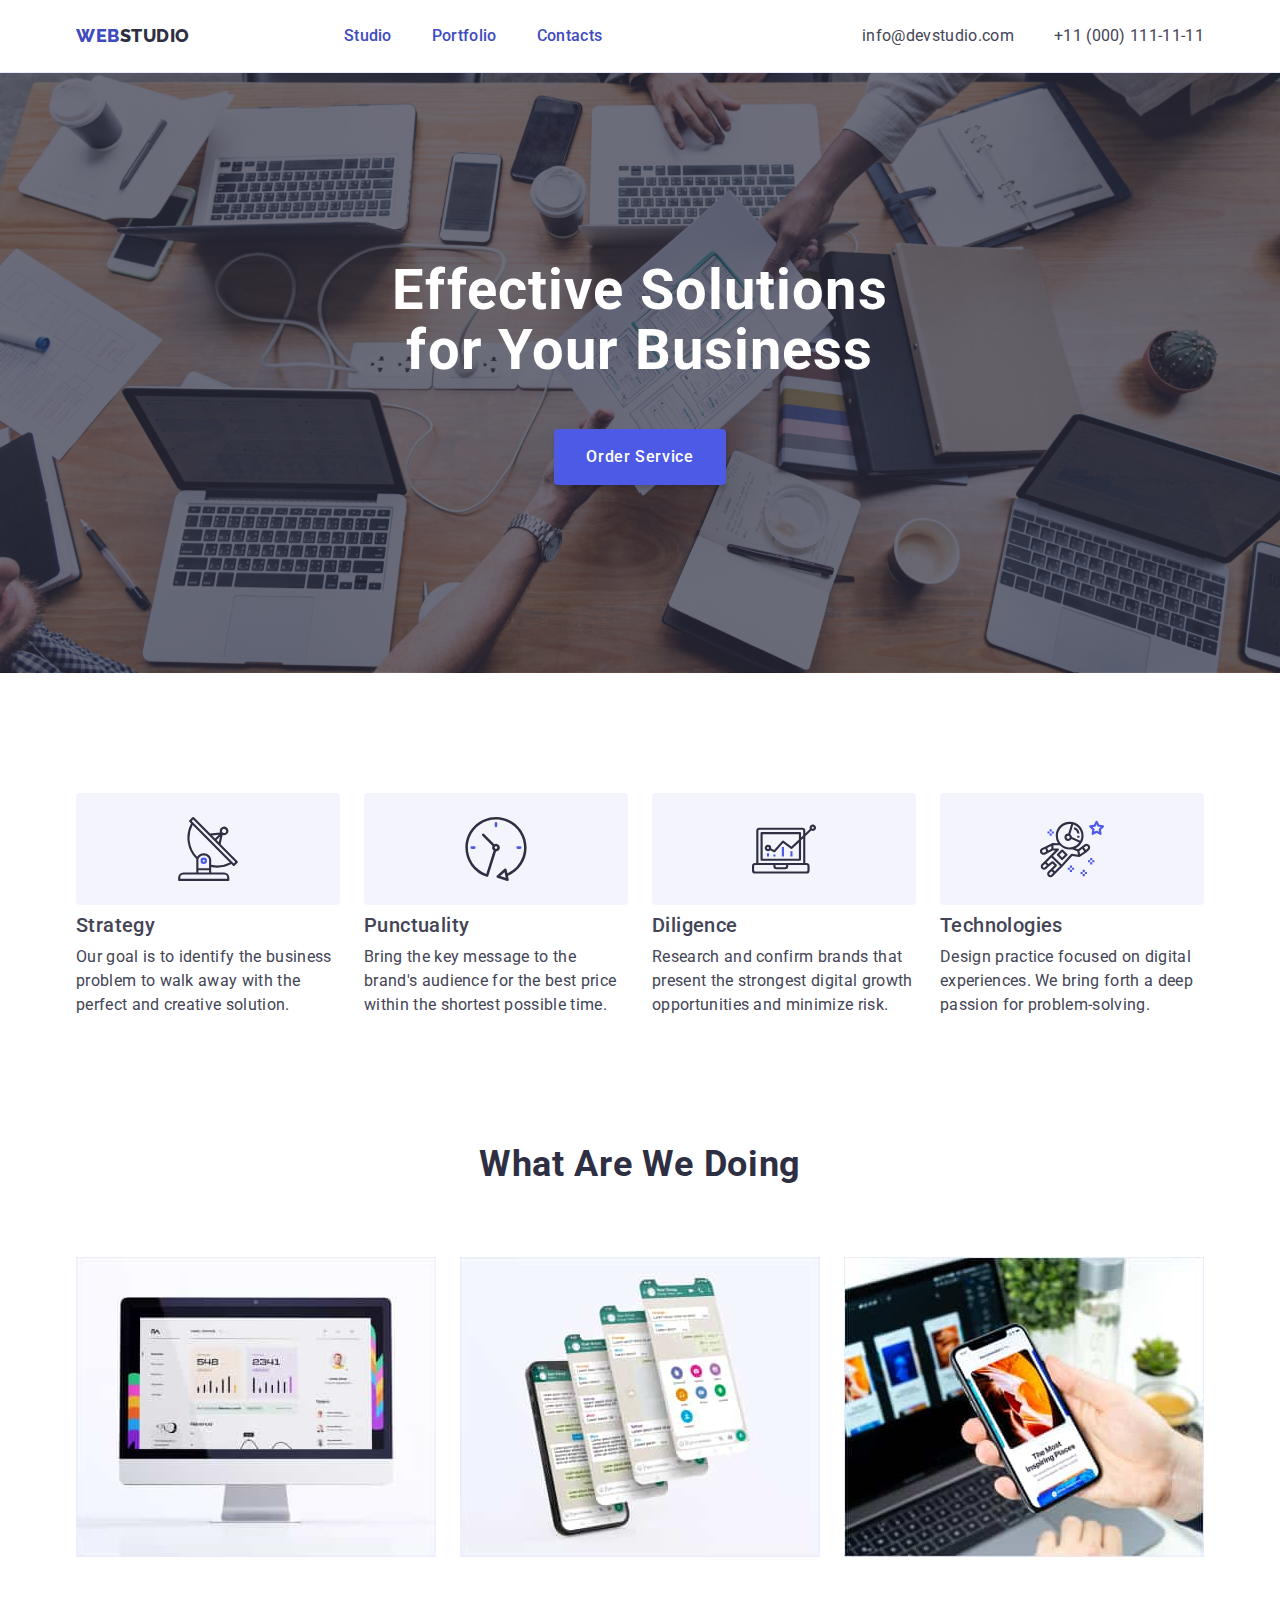
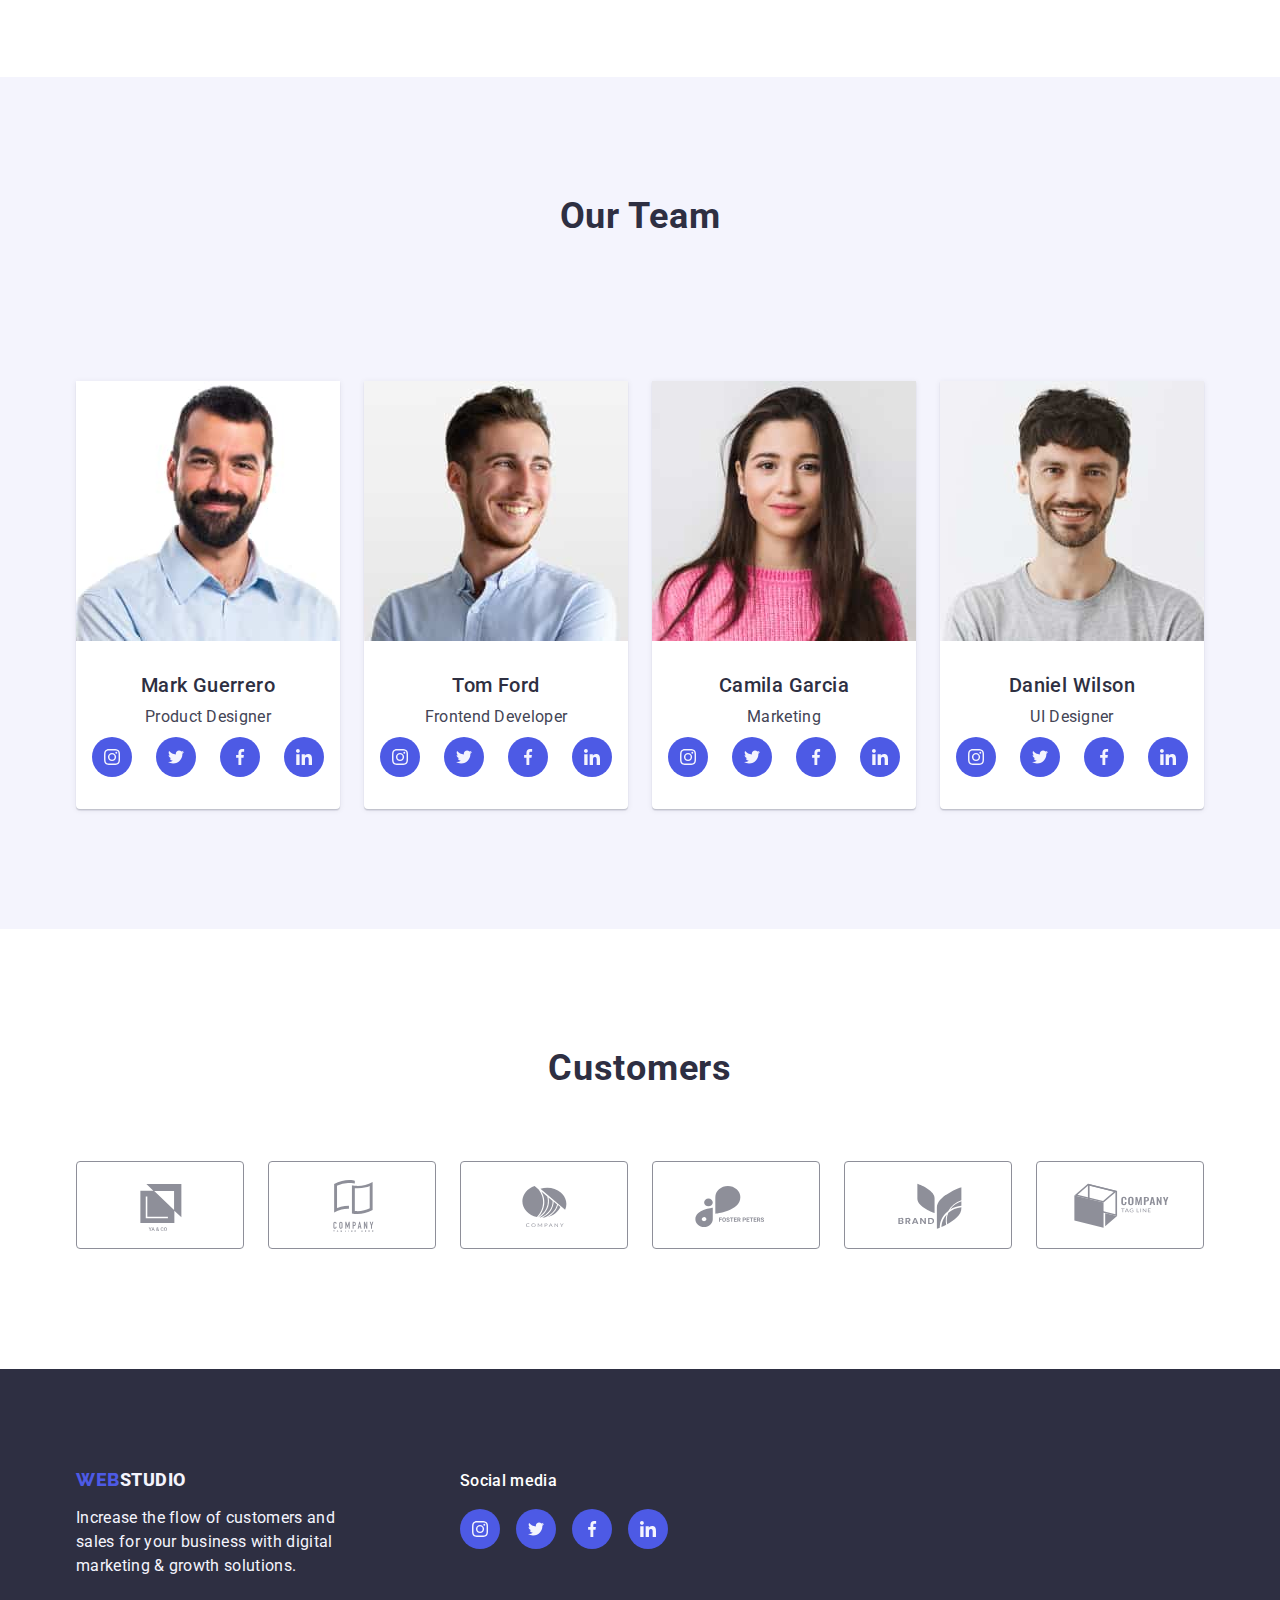
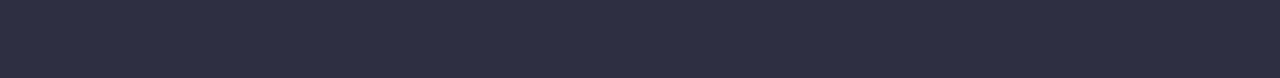
==== index.html @ 1c75546d "Initial commit" ====
<!DOCTYPE html>
<html lang="en">

<head>
    <meta charset="UTF-8" />
    <meta name="viewport" content="width=device-width, initial-scale=1.0" />
    <title>morozova</title>
    <link rel="stylesheet" href="/images">
    <link rel="preconnect" href="https://fonts.googleapis.com">
    <link rel="preconnect" href="https://fonts.gstatic.com" crossorigin>
    <link
        href="https://fonts.googleapis.com/css2?family=Raleway:wght@800&family=Roboto:wght@400;500;700;900&display=swap"
        rel="stylesheet">
    <link rel="stylesheet"
        href="https://cdnjs.cloudflare.com/ajax/libs/modern-normalize/2.0.0/modern-normalize.min.css">
    <link rel="stylesheet" href="./css/style.css">
</head>

<body>



    <!-- header -->

    <header class="header">
        <div class="container concept">
            <nav class="nav">
                <a class="logo link" href="./index.html">Web<span class="logo-black">Studio</span></a>
                <ul class="list fist list-item">
                    <li class="list-item"><a href="./index.html" class="list-item-one link">Studio</a></li>
                    <li class=""><a href="./portfolio.html" class="list-item-one link">Portfolio</a></li>
                    <li class=""><a href="" class="list-item-one link">Contacts</a></li>
                </ul>
            </nav>
            <!-- contact -->
            <address class="address-one">
                <ul class=" list fist">
                    <li>
                        <a href="mailto:info@devstudio.com" class="address-mail link">info@devstudio.com</a>
                    </li>
                    <li>
                        <a href="tel:+110001111111" class="address-mail link">+11 (000) 111-11-11</a>
                    </li>
                </ul>
            </address>
        </div>
    </header>


    <!-- main -->
    <main>
        <!-- section-1 -->

        <section class="section-title">
            <div class="container">
                <h1 class="section-title-one">Effective Solutions
                    for Your Business</h1>
                <button type="button" class="hero-butten" data-modal-open>Order Service</button>
            </div>
        </section>

        <!-- section-2 -->

        <section class="section-list">
            <div class="container">
                <h2 class="visually-hidden">Features</h2>
                <ul class="section list">
                    <li class="set">

                        <div class="features-item-conteiner">
                            <svg class="icons-link" width="64" height="64">
                                <use href="./images/icons.svg#icon-antenna"></use>
                            </svg>
                        </div>

                        <h3 class="sub-title-features">Strategy</h3>
                        <p class="title-gap-list">
                            Our goal is to identify the business problem to walk away with the
                            perfect and creative solution.
                        </p>
                    </li>
                    <li class="set">

                        <div class="features-item-conteiner">
                            <svg class="icons-link" width="64" height="64">
                                <use href="./images/icons.svg#icon-clock"></use>
                            </svg>
                        </div>

                        <h3 class="sub-title-features">Punctuality</h3>
                        <p class="title-gap-list">
                            Bring the key message to the brand's audience for the best price
                            within the shortest possible time.
                        </p>
                    </li>
                    <li class="set">
                        <div class="features-item-conteiner">
                            <svg class="icons-link" width="64" height="64">
                                <use href="./images/icons.svg#icon-diagram"></use>
                            </svg>
                        </div>

                        <h3 class="sub-title-features">Diligence</h3>
                        <p class="title-gap-list">
                            Research and confirm brands that present the strongest digital
                            growth opportunities and minimize risk.
                        </p>
                    </li>
                    <li class="set">
                        <div class="features-item-conteiner">
                            <svg class="icons-link" width="64" height="64">
                                <use href="./images/icons.svg#icon-astronaut"></use>
                            </svg>
                        </div>

                        <h3 class="sub-title-features">Technologies</h3>
                        <p class="title-gap-list">
                            Design practice focused on digital experiences. We bring forth a
                            deep passion for problem-solving.
                        </p>
                    </li>
                </ul>
            </div>
        </section>

        <!-- section-3 -->
        <section class="section-tthree">
            <div class="container">
                <h2 class="general">What are we doing</h2>
                <ul class="picture list">
                    <li class="cole">
                        <img src="./images/images-5.jpg" alt="laptop" width="360" />
                    </li>
                    <li class="cole">
                        <img src="./images/images-6.jpg" alt="phone" width="360" />
                    </li>
                    <li class="cole">
                        <img src="./images/images-7.jpg" alt="laptop-and-phone" width="360" />
                    </li>
                </ul>
            </div>
        </section>
        <!-- section-4 -->
        <section class="section-blue">
            <div class="container">
                <h2 class="general-too">Our Team</h2>
                <ul class="picture list">
                    <li class="section-last set">
                        <img src="./images/images-1.jpg" alt="photo Mark Guerrero" width="264" />
                        <div class="name-item">
                            <h3 class="title-projects">Mark Guerrero</h3>
                            <p class="title-gap">Product Designer</p>
                            <ul class="social-bloc">
                                <li class="locol-logo-two">
                                    <a href="" class="locol-logo">
                                        <svg class="social-icons" width="16" height="16">
                                            <use href="./images/icons.svg#icon-instagram"></use>
                                        </svg>
                                    </a>
                                </li>
                                <li class="locol-logo-two">
                                    <a href="" class="locol-logo">
                                        <svg class="social-icons" width="16" height="16">
                                            <use href="./images/icons.svg#icon-twitter-1"></use>
                                        </svg>
                                    </a>
                                </li>
                                <li class="locol-logo-two">
                                    <a href="" class="locol-logo">
                                        <svg class="social-icons" width="16" height="16">
                                            <use href="./images/icons.svg#icon-facebook"></use>
                                        </svg>
                                    </a>
                                </li>
                                <li class="locol-logo-two">
                                    <a href="" class="locol-logo">
                                        <svg class="social-icons" width="16" height="16">
                                            <use href="./images/icons.svg#icon-linkedin"></use>
                                        </svg>
                                    </a>
                                </li>

                            </ul>
                        </div>
                    </li>
                    <li class="section-last set">
                        <img src="./images/images-2.jpg" alt="photo Tom Ford" width="264" />
                        <div class="name-item">
                            <h3 class="title-projects">Tom Ford</h3>
                            <p class="title-gap">Frontend Developer</p>
                            <ul class="social-bloc">
                                <li>
                                    <a href="" class="locol-logo">
                                        <svg class="social-icons" width="16" height="16">
                                            <use href="./images/icons.svg#icon-instagram"></use>
                                        </svg>
                                    </a>
                                </li>
                                <li>
                                    <a href="" class="locol-logo">
                                        <svg class="social-icons" width="16" height="16">
                                            <use href="./images/icons.svg#icon-twitter-1"></use>
                                        </svg>
                                    </a>
                                </li>
                                <li>
                                    <a href="" class="locol-logo">
                                        <svg class="social-icons" width="16" height="16">
                                            <use href="./images/icons.svg#icon-facebook"></use>
                                        </svg>
                                    </a>
                                </li>
                                <li>
                                    <a href="" class="locol-logo">
                                        <svg class="social-icons" width="16" height="16">
                                            <use href="./images/icons.svg#icon-linkedin"></use>
                                        </svg>
                                    </a>
                                </li>

                            </ul>
                        </div>
                    </li>
                    <li class="section-last set">
                        <img src="./images/images-3.jpg" alt="photo Camila Garcia" width="264" />
                        <div class="name-item">
                            <h3 class="title-projects">Camila Garcia</h3>
                            <p class="title-gap">Marketing</p>
                            <ul class="social-bloc">
                                <li class="social-bloc-item">
                                    <a href="" class="locol-logo">
                                        <svg class="social-icons" width="16" height="16">
                                            <use href="./images/icons.svg#icon-instagram"></use>
                                        </svg>
                                    </a>
                                </li>
                                <li>
                                    <a href="" class="locol-logo">
                                        <svg class="social-icons" width="16" height="16">
                                            <use href="./images/icons.svg#icon-twitter-1"></use>
                                        </svg>
                                    </a>
                                </li>
                                <li>
                                    <a href="" class="locol-logo">
                                        <svg class="social-icons" width="16" height="16">
                                            <use href="./images/icons.svg#icon-facebook"></use>
                                        </svg>
                                    </a>
                                </li>
                                <li>
                                    <a href="" class="locol-logo">
                                        <svg class="social-icons" width="16" height="16">
                                            <use href="./images/icons.svg#icon-linkedin"></use>
                                        </svg>
                                    </a>
                                </li>

                            </ul>
                        </div>
                    </li>
                    <li class="section-last set">
                        <img src="./images/images-4.jpg" alt="photo Daniel Wilson" width="264" />
                        <div class="name-item">
                            <h3 class="title-projects">Daniel Wilson</h3>
                            <p class="title-gap">UI Designer</p>
                            <ul class="social-bloc">
                                <li>
                                    <a href="" class="locol-logo">
                                        <svg class="social-icons" width="16" height="16">
                                            <use href="./images/icons.svg#icon-instagram"></use>
                                        </svg>
                                    </a>
                                </li>
                                <li>
                                    <a href="" class="locol-logo">
                                        <svg class="social-icons" width="16" height="16">
                                            <use href="./images/icons.svg#icon-twitter-1"></use>
                                        </svg>
                                    </a>
                                </li>
                                <li>
                                    <a href="" class="locol-logo">
                                        <svg class="social-icons" width="16" height="16">
                                            <use href="./images/icons.svg#icon-facebook"></use>
                                        </svg>
                                    </a>
                                </li>
                                <li>
                                    <a href="" class="locol-logo">
                                        <svg class="social-icons" width="16" height="16">
                                            <use href="./images/icons.svg#icon-linkedin"></use>
                                        </svg>
                                    </a>
                                </li>

                            </ul>
                        </div>
                    </li>
                </ul>
            </div>
        </section>
        <!-- section-5 -->
        <section class="section-logo">
            <div class="container">
                <h2 class="general-too-link">Customers</h2>
                <!-- <div class="general-link"> -->
                <ul class="general-item list">
                    <li class="general-logo">
                        <a href="" class="general-imag">
                            <svg class="general-item" width="104" height="56">
                                <use href="./images/icons.svg#icon-Logo-1"></use>
                            </svg></a>
                    </li>
                    <li class="general-logo">
                        <a href="" class="general-imag">
                            <svg class="general-item" width="104" height="56">
                                <use href="./images/icons.svg#icon-Logo-2"></use>
                            </svg></a>
                    </li>
                    <li class="general-logo">
                        <a href="" class="general-imag">
                            <svg class="general-item" width="104" height="56">
                                <use href="./images/icons.svg#icon-Logo-3"></use>
                            </svg></a>
                    </li>
                    <li class="general-logo">
                        <a href="" class="general-imag">
                            <svg class="general-item" width="104" height="56">
                                <use href="./images/icons.svg#icon-Logo"></use>
                            </svg></a>
                    </li>
                    <li class="general-logo">
                        <a href="" class="general-imag">
                            <svg class="general-item" width="104" height="56">
                                <use href="./images/icons.svg#icon-Logo-4"></use>
                            </svg></a>
                    </li>
                    <li class="general-logo">
                        <a href="" class="general-imag">
                            <svg class="general-item" width="104" height="56">
                                <use href="./images/icons.svg#icon-Logo-5"></use>
                            </svg></a>
                    </li>

                </ul>
                <!-- </div> -->
            </div>
        </section>
    </main>
    <!-- footer -->

    <footer class="footer">
        <div class="container content-footer">
            <div class="conteiner-logo"> <a class="logo-too link" href="./index.html">Web<span
                        class="logo-white">Studio</span></a>
                <p class="footer-title">
                    Increase the flow of customers and sales for your business with digital
                    marketing & growth solutions.
                </p>
            </div>

            <div class="content-footer-link">
                <p class="footer-logo">Social media</p>
                <ul class="social-bloc-link">
                    <li class="locol-logo-item">
                        <a href="" class="locol-logo-list">
                            <svg class="social-icons" width="24" height="24">
                                <use href="./images/icons.svg#icon-instagram"></use>
                            </svg>
                        </a>
                    </li>
                    <li class="locol-logo-item">
                        <a href="" class="locol-logo-list">
                            <svg class="social-icons" width="24" height="24">
                                <use href="./images/icons.svg#icon-twitter-1"></use>
                            </svg>
                        </a>
                    </li>
                    <li class="locol-logo-item">
                        <a href="" class="locol-logo-list">
                            <svg class="social-icons" width="24" height="24">
                                <use href="./images/icons.svg#icon-facebook"></use>
                            </svg>
                        </a>
                    </li>
                    <li class="locol-logo-item">
                        <a href="" class="locol-logo-list">
                            <svg class="social-icons" width="24" height="24">
                                <use href="./images/icons.svg#icon-linkedin"></use>
                            </svg>
                        </a>
                    </li>
                </ul>
            </div>
        </div>

    </footer>
    <div class="backdrop is-hidden" data-modal>
        <div class="modal-window">
            <button type="button" class="close-button" data-modal-close>
                <svg class="close-button-icon" width="8" height="8">
                    <use href="./images/icons.svg#icon-close-black"></use>
                </svg>
            </button>
        </div>
    </div>
    <script src="./js/modal.js"></script>
</body>

</html>
---- css/style.css ----
:root {
    --primary-bg-color: #ffffff;
    --secondary-bg-color: #2E2F42;
    --color-main-text: #2E2F42;
    --color-secondary-text: #434455;
    --accent: #4D5AE5;
    --accent-pressed-state: #404BBF;
    --color-bg-team: #F4F4FD;
}

body {

    font-family: 'Roboto', sans-serif;
    background-color: var(--primary-bg-color);
    color: #434455;
}

h1,
h2,
h3,
p {
    margin: 0;

}

ul {
    margin: 0;
    padding: 0;
}

img {
    display: block;
}

.link {
    text-decoration: none;
}

.list {
    list-style: none;
}

.container {
    margin-right: auto;
    margin-left: auto;
    width: 1158px;
    padding-left: 15px;
    padding-right: 15px;

}

/* header */

.header {
    border-bottom: 1px solid #e7e9fc;
    box-shadow: 0px 2px 1px rgba(46, 47, 66, 0.08), 0px 1px 1px rgba(46, 47, 66, 0.16), 0px 1px 6px rgba(46, 47, 66, 0.08)
}

.header>.container {
    display: flex;
    justify-content: space-between;
}

.nav {
    display: flex;
    justify-content: space-between;
    align-items: center;
}


.nav>.list {
    display: flex;
    padding: 0px;
    gap: 40px;
}

.address-one {
    display: flex;
}

.address-one>.list {
    display: flex;
    align-items: center;
    gap: 40px;
}


.logo {
    font-family: 'Raleway', sans-serif;
    color: #404bbf;
    font-size: 18px;
    font-style: normal;
    font-weight: 800;
    line-height: 1.17;
    letter-spacing: 0.54px;
    text-transform: uppercase;
    padding-top: 24px;
    padding-bottom: 24px;
    margin-right: 76px;
}

.logo-black {
    color: var(--secondary-bg-color);
    font-size: 18px;
    line-height: 1.17;
    letter-spacing: 0.54px;
    text-transform: uppercase;
    margin-right: 78px;
    position: relative;
    padding-top: 24px;
    padding-bottom: 24px;
}

.list-item-one {
    color: #404bbf;
    font-style: normal;
    font-size: 16px;
    font-weight: 500;
    letter-spacing: 0.02em;
    line-height: 1.5;
    display: block;
    position: relative;
    padding: 24px 0;
    transition: color 250ms cubic-bezier(0.4, 0, 0.2, 1)
}

.list-item-one:hover {
    color: var(--accent-pressed-state);
}

.list-item-one:focus {
    color: var(--accent-pressed-state);
}

/* contact */
.address-mail:hover {
    color: var(--accent-pressed-state);
}

.address-mail:focus {
    color: var(--accent-pressed-state);
}

.list-item-one::after {
    content: "";
    position: absolute;
    left: 0;
    bottom: -1px;
    height: 4px;
    background-color: #404bbf;
    border-radius: 2px;






}

.address-one {
    font-style: normal;
}

/* .address {
    color: var(--color-secondary-text);
    font-size: 16px;
    font-style: normal;
    font-weight: 400;
    line-height: 1.5;
    letter-spacing: 0.32px;
} */

.address-mail {
    color: var(--color-secondary-text);
    text-decoration: none;
    font-size: 16px;
    line-height: 1.5;
    letter-spacing: 0.02em;
    display: block;
    padding: 24px 0;
    transition: color 250ms cubic-bezier(0.4, 0, 0.2, 1)
}

.address-mail:hover {
    color: var(--accent-pressed-state);
}

.address-mail:focus {
    color: var(--accent-pressed-state);
}

/* ------main -----*/

/* section-1 */
.section-title {
    margin-left: auto;
    margin-right: auto;
    background: var(--color-main-text);
    padding-top: 188px;
    padding-bottom: 188px;
    background-image: linear-gradient(rgba(46, 47, 66, 0.7), rgba(46, 47, 66, 0.7)), url(../images/people-office.jpg);
    max-width: 1440px;
    background-repeat: no-repeat;
    background-position: center;
    background-size: cover;
}

.section-title-one {
    color: var(--primary-bg-color);
    text-align: center;
    font-size: 56px;
    font-style: normal;
    font-weight: 700;
    line-height: 1.07;
    letter-spacing: 0.02em;
    width: 496px;
    margin: 0 auto;
    margin-bottom: 48px;
    max-width: 496px;



}


/* button */
.hero-butten {
    font-family: 'Roboto', sans-serif;
    background: var(--accent);
    color: var(--primary-bg-color);
    font-size: 16px;
    font-weight: 500;
    line-height: 1.5;
    letter-spacing: 0.04em;
    cursor: pointer;
    text-align: center;
    display: block;
    padding: 16px 32px;
    min-width: 169px;
    border: none;
    border-radius: 4px;
    background: var(--IRIS, #4D5AE5);
    box-shadow: 0px 4px 4px 0px rgba(0, 0, 0, 0.15);
    margin: 0 auto;
    transition: background-color 250ms cubic-bezier(0.4, 0, 0.2, 1);


}



.hero-butten:hover {
    color: var(--primary-bg-color);
    background-color: var(--accent-pressed-state);
}

.hero-butten:focus {
    color: var(--primary-bg-color);
    background-color: var(--accent-pressed-state);

}

.button-port {
    font-family: 'Roboto', sans-serif;
    color: var(--accent);
    text-align: center;
    font-size: 16px;
    font-style: normal;
    font-weight: 500;
    line-height: 1.5;
    letter-spacing: 0.04em;
    background-color: var(--color-bg-team);
    cursor: pointer;

    border-radius: 4px;
    border: 1px solid var(--CORNFLOWER, #E7E9FC);
    padding: 12px 24px;
    transition: color 250ms cubic-bezier(0.4, 0, 0.2, 1), background-color 250ms cubic-bezier(0.4, 0, 0.2, 1), border-color 250ms cubic-bezier(0.4, 0, 0.2, 1), box-shadow 250ms cubic-bezier(0.4, 0, 0.2, 1);
    /* margin-top: 96px;
    margin-bottom: 84px; */

}

.button-set {
    display: flex;
    justify-content: center;
    align-items: center;
    gap: 24px;
    margin-bottom: 72px;

}

.button-port:hover {
    color: var(--primary-bg-color);
    background-color: var(--accent-pressed-state);
    border: 1px solid transparent;
    box-shadow: 0px 3px 1px rgba(0, 0, 0, 0.1), 0px 2px 1px rgba(0, 0, 0, 0.08), 0px 2px 2px rgba(0, 0, 0, 0.12);
}


.button-port:focus {
    color: var(--primary-bg-color);
    background-color: var(--accent-pressed-state);
    border: 1px solid transparent;
    box-shadow: 0px 3px 1px rgba(0, 0, 0, 0.1), 0px 2px 1px rgba(0, 0, 0, 0.08), 0px 2px 2px rgba(0, 0, 0, 0.12);
}


.section-blue {
    background-color: var(--color-bg-team);
    padding: 120px 0;
}


/* section-2 */

.section {

    display: flex;

    gap: 24px;

}

.section-list {
    display: flex;
    padding: 120px 0;
    gap: 24px;



}

.sub-title-features {
    color: var(--color-secondary-text);
    font-size: 20px;
    font-style: normal;
    font-weight: 500;
    line-height: 1.2;
    letter-spacing: 0.02em;
    margin-bottom: 8px;

}

.features-item-conteiner {
    height: 112px;
    display: flex;
    align-items: center;
    justify-content: center;
    background-color: #F4F4FD;
    border-radius: 4px;
    margin-bottom: 8px;
}

.scrol {
    position: relative;
    overflow: hidden;

}

.lolo {
    transition: box-shadow 250ms cubic-bezier(0.4, 0, 0.2, 1);
}



.set {
    width: calc((100% - 3 * 24px) / 4);
}

.sett-title {
    transition: box-shadow 250ms cubic-bezier(0.4, 0, 0.2, 1);
}


.sett-title:hover .scrol-title,
.sett-title:focus .scrol-title {
    transform: translateY(0%);
    

}

.set-button {

    transition: color 250ms cubic-bezier(0.4, 0, 0.2, 1), background-color 250ms cubic-bezier(0.4, 0, 0.2, 1), border-color 250ms cubic-bezier(0.4, 0, 0.2, 1), box-shadow 250ms cubic-bezier(0.4, 0, 0.2, 1);
}

/* h-3-p */

.title-projects {
    color: var(--color-main-text);
    font-size: 20px;
    font-style: normal;
    font-weight: 500;
    line-height: 1.2;
    letter-spacing: 0.02em;
    margin-bottom: 8px;
    text-align: center;



}

.title-gap-list {
    color: var(--color-secondary-text);
    font-size: 16px;
    font-style: normal;
    font-weight: 400;
    line-height: 1.5;
    letter-spacing: 0.02em;
    margin-bottom: 8px;
}

.title-gap {
    color: var(--color-secondary-text);
    font-size: 16px;
    font-style: normal;
    font-weight: 400;
    line-height: 1.5;
    letter-spacing: 0.02em;
    margin-bottom: 8px;
    text-align: center;




}

.fics {
    padding-top: 96px;
}

.title-gap-one {
    color: var(--color-secondary-text);
    font-size: 16px;
    font-style: normal;
    font-weight: 400;
    line-height: 1.5;
    letter-spacing: 0.02em;
    /* text-align: center; */
    /* padding-bottom: 32px; */


}

.visually-hidden {
    position: absolute;
    width: 1px;
    height: 1px;
    margin: -1px;
    border: 0;
    padding: 0;

    white-space: nowrap;
    clip-path: inset(100%);
    clip: rect(0 0 0 0);
    overflow: hidden;
}

/* section-3 */

.section-tthree {
    padding-bottom: 120px;
}

.general {
    color: var(--NAVY-BLUE, #2E2F42);
    text-align: center;
    font-family: Roboto;
    font-size: 36px;
    font-style: normal;
    font-weight: 700;
    line-height: 1.11;
    /* 111.111% */
    letter-spacing: 0.72px;
    text-transform: capitalize;
    margin-bottom: 72px;
}

.cole {
    width: calc((100% - 2*24px) /3);

}

.picture {
    display: flex;
    gap: 24px;


}


/* section-4 */

.section-last {

    justify-content: center;
    background: var(--primary-bg-color);
    border-radius: 0px 0px 4px 4px;
    box-shadow: 0px 1px 6px rgba(46, 47, 66, 0.08), 0px 1px 1px rgba(46, 47, 66, 0.16), 0px 2px 1px rgba(46, 47, 66, 0.08);
}

.name-item {
    padding: 32px 0;


}

.general-too {
    color: var(--NAVY-BLUE, #2E2F42);
    text-align: center;
    font-family: Roboto;
    font-size: 36px;
    font-style: normal;
    font-weight: 700;
    line-height: 1.11;
    /* 111.111% */
    letter-spacing: 0.72px;
    text-transform: capitalize;
    margin-bottom: 72px;
    padding-bottom: 72px;
}

/* foto */
.section-image {
    padding-top: 96px;
    padding-bottom: 120px;

}

.title-list-link {
    background: var(--primary-bg-color);
    display: flex;
    flex-wrap: wrap;
    gap: 24px;
    row-gap: 48px;

    /* padding-top: 96px;
    padding-bottom: 120px; */
    /* margin-bottom: 72px; */
}

.sett-list {
    flex-basis: calc((100% - 24px) / 4);
    display: flex;
    flex-wrap: wrap;
    column-gap: 24px;
    width: calc((100% - 48px) / 3);
    transition: box-shadow 250ms cubic-bezier(0.4, 0, 0.2, 1);
}


.sett-title:focus {
    box-shadow: 0px 1px 6px rgba(46, 47, 66, 0.08), 0px 1px 1px rgba(46, 47, 66, 0.16), 0px 2px 1px rgba(46, 47, 66, 0.08);
}

.sett-title:hover {
    box-shadow: 0px 1px 6px rgba(46, 47, 66, 0.08), 0px 1px 1px rgba(46, 47, 66, 0.16), 0px 2px 1px rgba(46, 47, 66, 0.08);
}

.pagin {
    /* padding: 32px 16px; */
    border: 1px solid #e7e9fc;
    border-top: 0;
    /* margin-bottom: 8px; */
}

.locol-logo-two {
    gap: 24px;
}

.lokol {
    padding: 32px 16px;
    gap: 8px;
    border: 1px solid #e7e9fc;
    border-top: 0;
}

.title-projects-one {
    color: var(--color-main-text);
    font-size: 20px;
    font-style: normal;
    font-weight: 500;
    line-height: 1.2;
    letter-spacing: 0.02em;
    margin-bottom: 8px;
    /* padding-top: 32px; */
    /* text-align: center; */

}

.scrol-title {
    position: absolute;
    top: 0;
    font-size: 16px;
    line-height: 1.5;
    letter-spacing: 0.02em;
    color: #f4f4fd;
    padding: 40px 32px;
    background-color: #4d5ae5;
    height: 100%;
    width: 100%;
    transform: translateY(100%);
    transition: transform 250ms cubic-bezier(0.4, 0, 0.2, 1);
}

/* section-5 */
.section-logo {
    padding-top: 120px;
    padding-bottom: 120px;
}

.general-too-link {
    color: var(--NAVY-BLUE, #2E2F42);
    text-align: center;
    font-family: Roboto;
    font-size: 36px;
    font-style: normal;
    font-weight: 700;
    line-height: 1.11;
    /* 111.111% */
    letter-spacing: 0.72px;
    text-transform: capitalize;
    /* padding-top: 120px; */
    margin-bottom: 72px;


}

.general-link {

    display: flex;
    /* margin-bottom: 120px; */

}

.general-item {
    display: flex;
    gap: 24px;
}

.general-logo {
    height: 88px;
    width: calc((100% - 120px) / 6);
    transition: border-color 250ms cubic-bezier(0.4, 0, 0.2, 1), color 250ms cubic-bezier(0.4, 0, 0.2, 1);
}

.general-imag {
    color: #8E8F99;
    width: 100%;
    height: 100%;
    border: 1px solid var(--LIGHT-SLATE, #8E8F99);
    border-radius: 4px;
    display: flex;
    justify-content: center;
    align-items: center;
    transition: border-color 250ms cubic-bezier(0.4, 0, 0.2, 1), color 250ms cubic-bezier(0.4, 0, 0.2, 1);


}

.general-item {
    fill: currentColor;
}

.general-imag:focus,
.general-imag:hover {
    border-color: #404BBF;
    color: #404BBF;
}

/* footer */
.logo-too {
    font-family: 'Raleway', sans-serif;
    color: var(--accent);
    font-size: 18px;
    font-style: normal;
    font-weight: 800;
    line-height: 1.17;
    letter-spacing: 0.54px;
    text-transform: uppercase;
    display: inline-block;
    margin-bottom: 16px;

}

.logo-white {
    font-family: 'Roboto', sans-serif;
    color: var(--color-bg-team);
    font-size: 18px;
    font-style: normal;
    font-weight: 800;
    line-height: 1.17;
    letter-spacing: 0.03em;
    text-transform: uppercase;
}

.content-footer {

    display: flex;
    align-items: baseline;


}

.conteiner-logo {
    margin-right: 120px;
}

.footer {
    background: var(--color-main-text);
    padding-top: 100px;
    padding-bottom: 100px;
    display: flex;
    justify-content: space-between;

}

.footer-title {
    color: var(--color-bg-team);
    font-size: 16px;
    font-style: normal;
    font-weight: 400;
    line-height: 1.5;
    letter-spacing: 0.02em;
    width: 264px;
}

.footer-logo {
    color: var(--WHITE, #FFF);
    font-family: Roboto;
    font-size: 16px;
    font-style: normal;
    font-weight: 500;
    line-height: 1.5;
    letter-spacing: 0.32px;
    margin: 0;
    margin-bottom: 16px;


}

/* cvg */
.icons-link {
    width: 64px;
    height: 64px;
    margin: 24px 100px;
}

.icons-logo {
    width: 16px;
    height: 16px;
    flex-shrink: 0;
}

.none {
    width: 40px;
    height: 40px;
    flex-shrink: 0;
    fill: var(--IRIS, #4D5AE5);
    border-radius: 50%;
    background-color: #4D5AE5;
}

.locol-logo {
    width: 40px;
    height: 40px;
    display: flex;
    justify-content: center;
    align-items: center;
    padding: 12px 12px;
    background-color: #4D5AE5;
    border-radius: 50%;


    transition: background-color 250ms cubic-bezier(0.4, 0, 0.2, 1);

}

.locol-logo-list {
    width: 40px;
    height: 40px;
    display: flex;
    justify-content: center;
    align-items: center;
    padding: 12px 12px;
    background-color: #4D5AE5;
    border-radius: 50%;
    transition: background-color 250ms cubic-bezier(0.4, 0, 0.2, 1);
}

.locol-logo-item {
    width: 40px;
    height: 40px;
    transition: background-color 250ms cubic-bezier(0.4, 0, 0.2, 1);
}

.social-bloc {
    display: flex;
    list-style: none;
    gap: 24px;
    justify-content: center;
}

.social-bloc-link {
    display: flex;
    list-style: none;
    gap: 16px;
    justify-content: center;
}

.social-bloc-item {
    gap: 24px;
}

.social-icons {
    fill: #F4F4FD;

}

.locol-logo:hover,
.locol-logo:focus {
    background-color: #404bbf;

}

.locol-logo-list:hover,
.locol-logo-list:focus {
    background-color: #31d0aa;

}

.content-footer-link {}

.modal-window {
    width: 408px;
    min-height: 584px;
    flex-shrink: 0;
    border-radius: 4px;
    background: var(--DAIRY, #FCFCFC);
    box-shadow: 0px 2px 1px 0px rgba(0, 0, 0, 0.20), 0px 1px 3px 0px rgba(0, 0, 0, 0.12), 0px 1px 1px 0px rgba(0, 0, 0, 0.14);
    position: absolute;
    top: 50%;
    left: 50%;
    transform: translate(-50%, -50%);
    padding: 40px;
    transition: background-color 250ms cubic-bezier(0.4, 0, 0.2, 1);

    transition: transform 250ms cubic-bezier(0.4, 0, 0.2, 1);
}

.backdrop {
    background-color: rgba(46, 47, 66, 0.4);
    width: 100%;
    height: 100%;
    position: fixed;
    top: 0;
    left: 0;
    transition: opacity 250ms cubic-bezier(0.4, 0, 0.2, 1), visibility 250ms cubic-bezier(0.4, 0, 0.2, 1);


}

.backdrop.is-hidden {
    transform: translate(-50%, -50%);

}

.is-hidden {
    opacity: 0;
    visibility: hidden;
    pointer-events: none;

}

.modal-window .close-button {
    position: absolute;
    top: 24px;
    right: 24px;
    width: 24px;
    height: 24px;
    background-color: transparent;
    border-radius: 50%;
    display: flex;
    justify-content: center;
    align-items: center;
    background-color: #e7e9fc;
    border: 1px solid rgba(0, 0, 0, 0.1);
    padding: 0;
    cursor: pointer;
    transition: background-color 250ms cubic-bezier(0.4, 0, 0.2, 1), border 250ms cubic-bezier(0.4, 0, 0.2, 1);


}

.close-button:hover,
.close-button:focus {
    background-color: #404BBF;
    border: none;

}

.close-button:hover .close-button-icon,
.close-button:focus .close-button-icon {
    fill: #ffff;
}

.close-button-icon {
    fill: #2E2F42;
    transition: fill 250ms cubic-bezier(0.4, 0, 0.2, 1);

}

.current {}
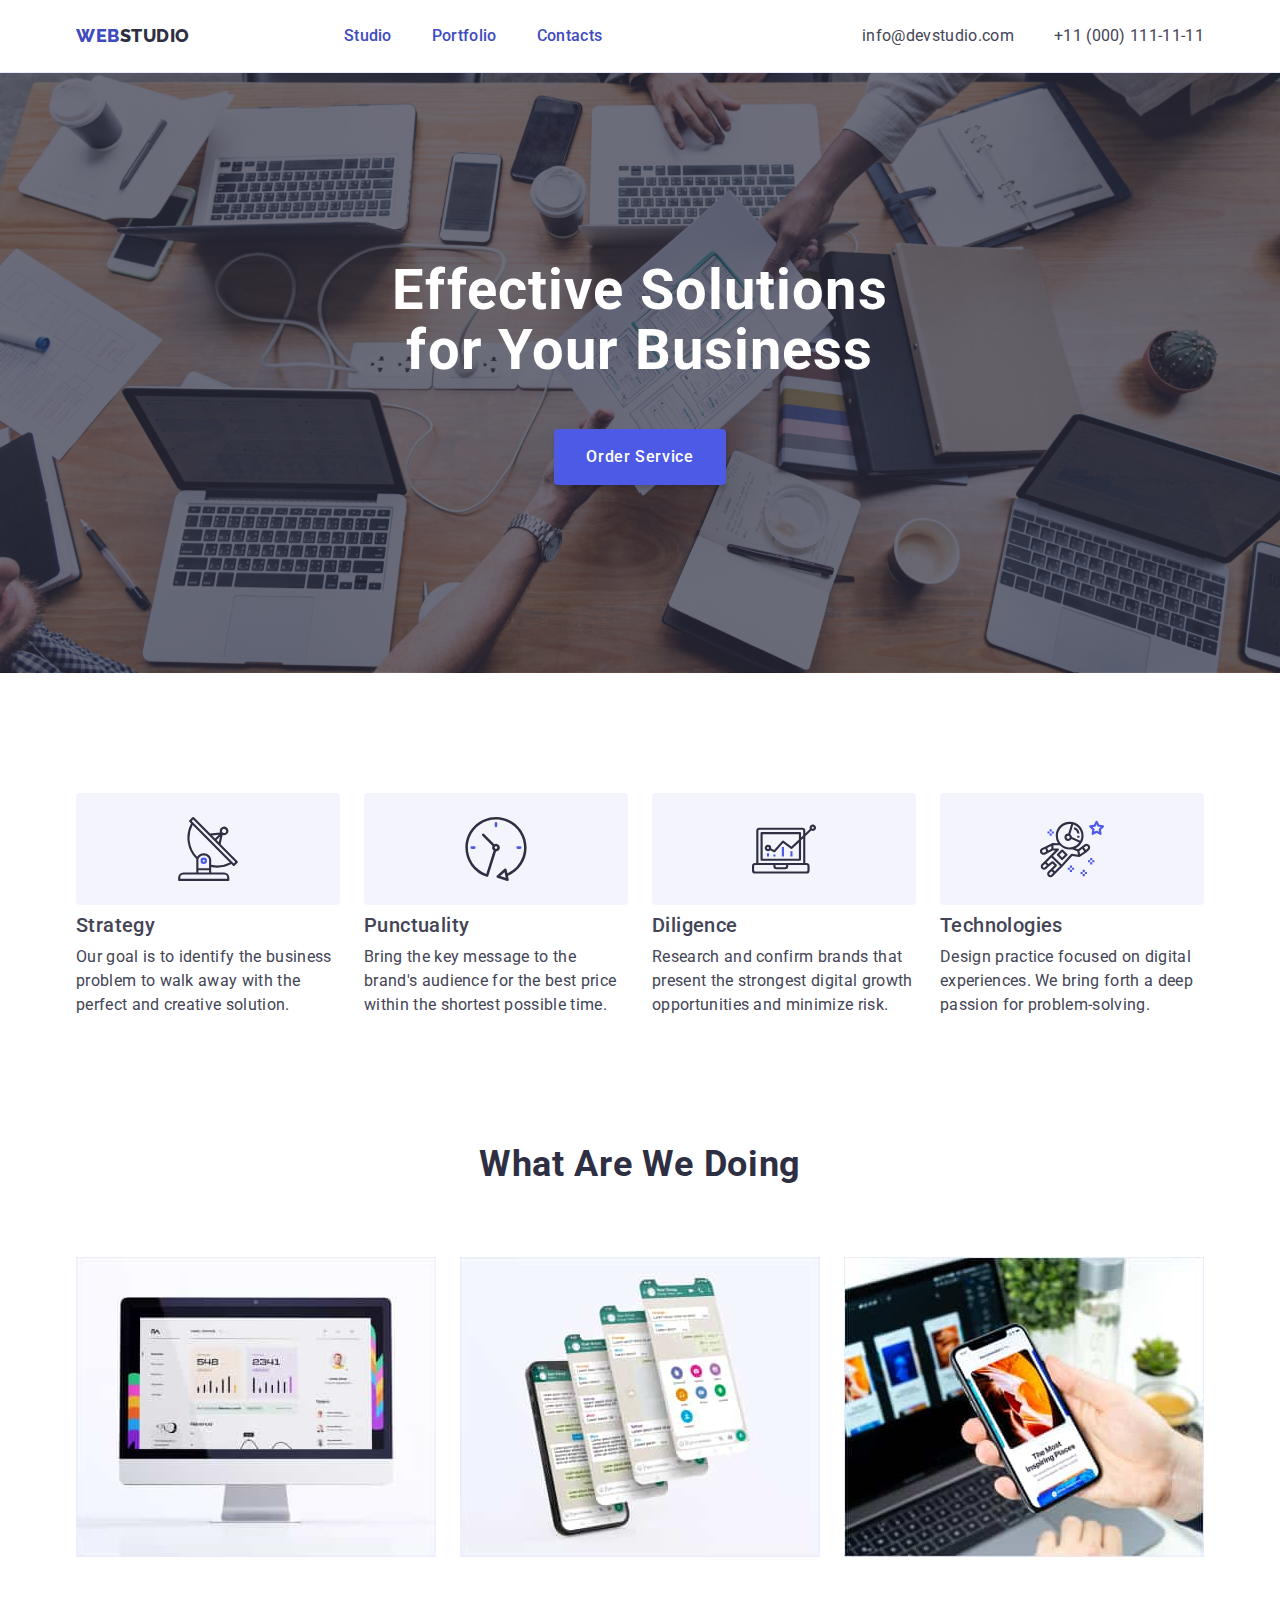
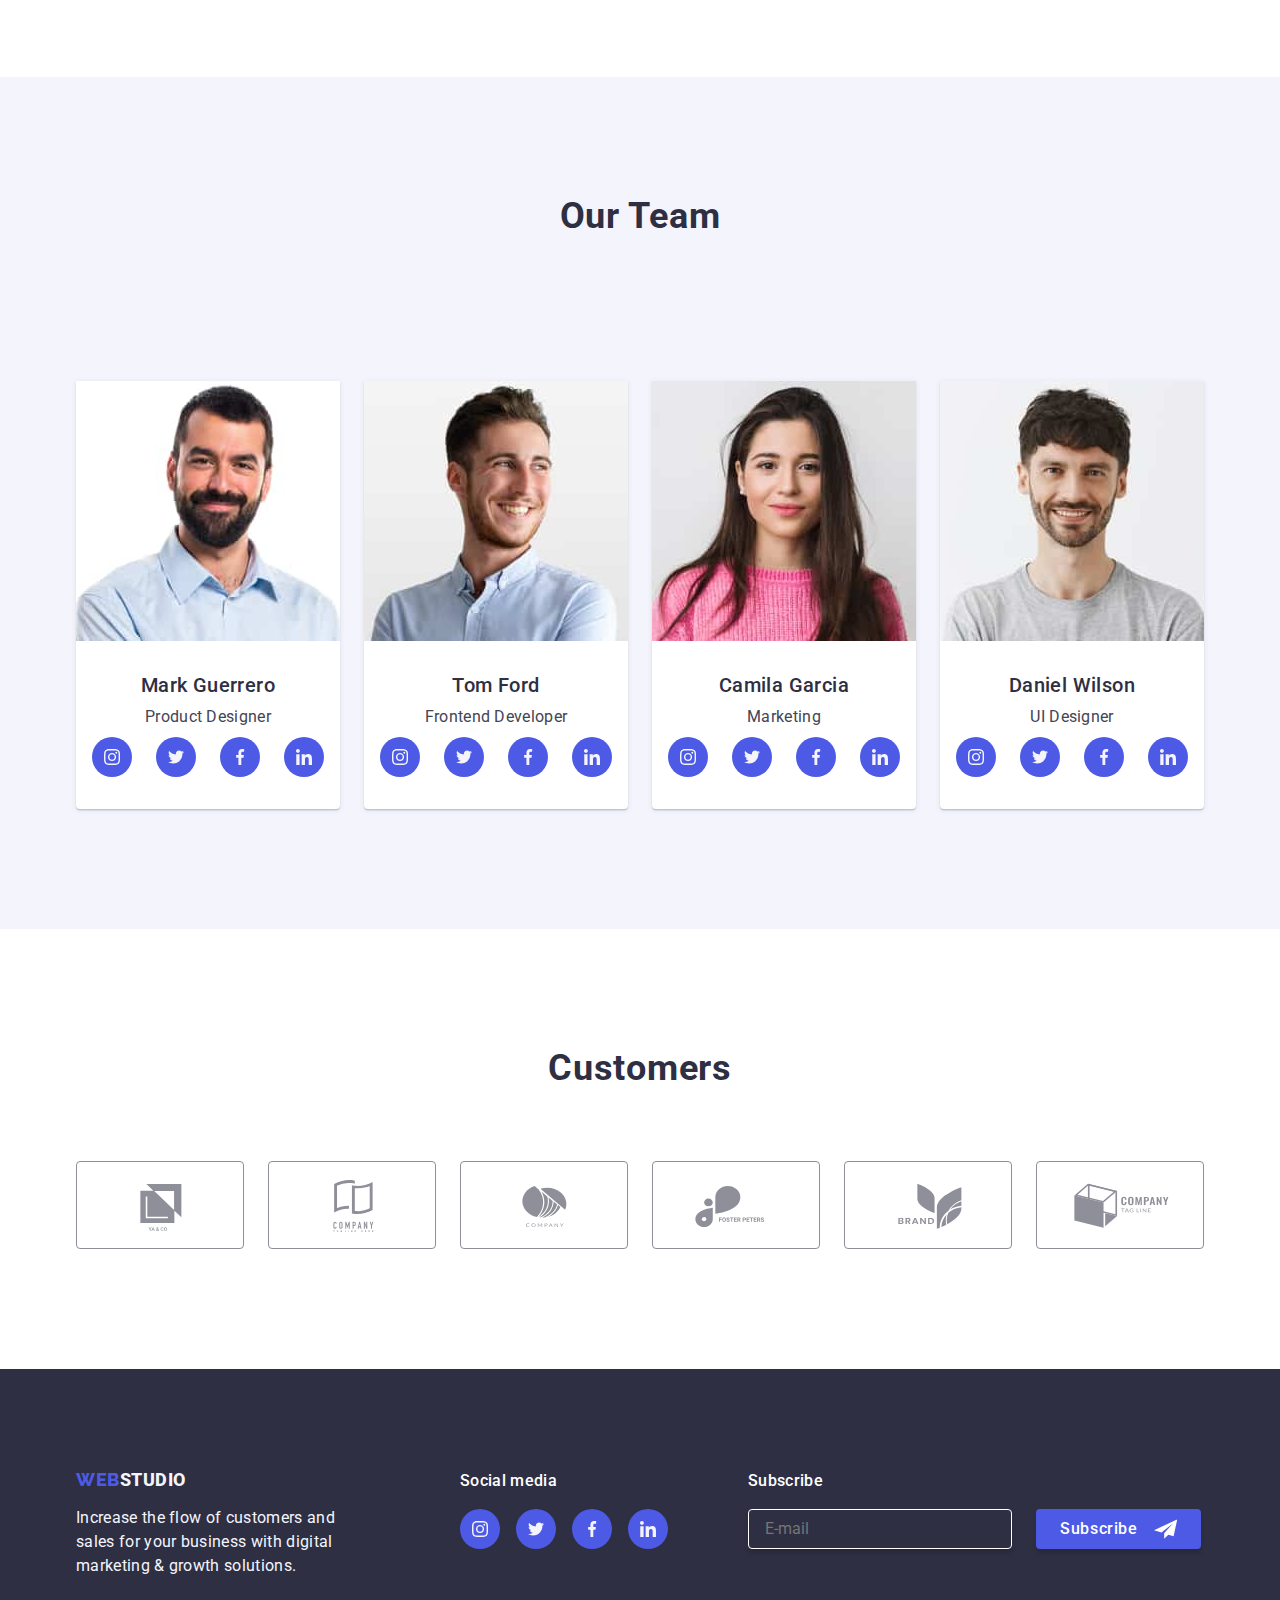
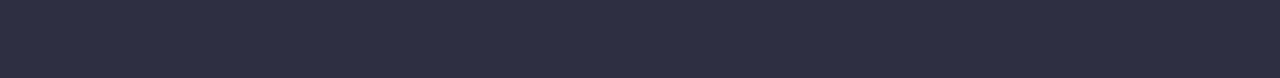
==== commit d68e9613: "new" ====
--- a/index.html
+++ b/index.html
@@ -393,6 +393,25 @@
                     </li>
                 </ul>
             </div>
+            <!-- footer-3 -->
+
+            <div class="component-title">
+                <p class="footer-logo">Subscribe</p>
+                <form class="component-form">
+                    <label class="form-mail" for="">
+                        <input class="form-input" type="text" placeholder="E-mail">
+                    </label>
+                    
+
+                    <button class="component-title-button">Subscribe
+                    <svg class="footer-button-svg" width="24" height="24">
+                        <use href="./images/icons.svg#icon-Frame-3"></use>
+                    </svg>
+                </button>
+
+                </form>
+
+            </div>
         </div>
 
     </footer>
@@ -403,6 +422,58 @@
                     <use href="./images/icons.svg#icon-close-black"></use>
                 </svg>
             </button>
+            <!-- modal-window -->
+            <p class="review-form-description">Leave your contacts and we will call you back</p>
+            <form class="review-form">
+                <div class="review-form-field-wrapper">
+                    <label class="review-form-field-label" for="user-name">Name</label>
+                    <div class="review-form-input-wrapper">
+                        <input class="review-form-input" type="text" name="user-name" pattern="[A-Z]{a-z}"
+                            title="Kateruna" required id="user-name">
+                        <svg class="review-form-field-icon" width="18" height="18">
+                            <use href="./images/icons.svg#icon-Vector-1"></use>
+                        </svg>
+                    </div>
+                </div>
+                <div class="review-form-field-wrapper">
+                    <label class="review-form-field-label" for="user-phone-number">Phone</label>
+                    <div class="review-form-input-wrapper">
+                        <input class="review-form-input" type="tel" name="user-phone-number"
+                            pattern="[0-9]{3}-[0-9]{3}-[0-9]{2}-[0-9]{2}" title="xxx-xxx-xx-xx" required
+                            id="user-phone-number">
+
+                        <svg class="review-form-field-icon" width="18" height="24">
+                            <use href="./images/icons.svg#icon-Vector-3"></use>
+                        </svg>
+                    </div>
+                </div>
+                <div class="review-form-field-wrapper">
+                    <label class="review-form-field-label" for="user-email">Email</label>
+                    <div class="review-form-input-wrapper">
+                        <input class="review-form-input" type="email" name="user-email" required id="user-email">
+                        <svg class="review-form-field-icon" width="18" height="24">
+                            <use href="./images/icons.svg#icon-Vector-2"></use>
+                        </svg>
+                    </div>
+                </div>
+                <div class="review-form-field-wrapper-non">
+                    <label class="review-form-field-label" for="user-comment">Comment</label>
+                    <textarea class="review-form-comment" name="user-comment" placeholder="Enter text">Text input</textarea>
+                </div>
+                <div class="review-form-checkbox-wrapper">
+                    <input class="review-form-checkbox visually-hidden" type="checkbox" name="privacy-policy" value="true"
+                        id="privacy-policy" required>
+                    <label class="review-form-checkbox" for="privacy-policy">
+                     <svg class="review-form-own-checkbox" width="16" height="16">
+                        <use href="./images/icons.svg#icon-Checkbox"></use>
+                     </svg>
+                        I accept the terms and conditions of the <a class="color-policy" href="#">Privacy Policy</a>
+                    </label>
+                </div>
+
+                <button class="review-form-submit-btn" type="submit">Send</button>
+
+            </form>
         </div>
     </div>
     <script src="./js/modal.js"></script>
--- a/css/style.css
+++ b/css/style.css
@@ -739,6 +739,52 @@
 
 
 }
+.content-footer-link{
+    margin-right: 80px;
+}
+/* -------footer-3------ */
+
+.component-form{
+
+display: flex;
+gap: 24px;
+  
+}
+.form-input{
+    width: 264px;
+    height: 40px;
+    background: var(--NAVY-BLUE, #2E2F42);
+    border-radius: 4px;
+border: 1px solid var(--WHITE, #FFF);
+box-shadow: 0px 4px 4px 0px rgba(0, 0, 0, 0.15);
+padding-left: 16px;
+padding-top: 8px;
+padding-bottom: 8px;
+
+}
+
+.component-title-button{
+    background: var(--accent);
+    color: var(--primary-bg-color);
+    font-size: 16px;
+    font-style: normal;
+    font-weight: 500;
+    line-height: 24px; /* 150% */
+    letter-spacing: 0.64px;
+    cursor: pointer;
+    padding: 8px 24px;
+    width: 165px;
+    border: none;
+    border-radius: 4px;
+    box-shadow: 0px 4px 4px 0px rgba(0, 0, 0, 0.15);
+    margin: 0 auto;
+    transition: background-color 250ms cubic-bezier(0.4, 0, 0.2, 1);
+display: flex;
+align-items: center;
+justify-content: center;
+gap: 16px;
+}
+
 
 /* cvg */
 .icons-link {
@@ -830,11 +876,11 @@
 
 }
 
-.content-footer-link {}
+/* modal-window */
 
 .modal-window {
     width: 408px;
-    min-height: 584px;
+    height: 584px;
     flex-shrink: 0;
     border-radius: 4px;
     background: var(--DAIRY, #FCFCFC);
@@ -843,7 +889,8 @@
     top: 50%;
     left: 50%;
     transform: translate(-50%, -50%);
-    padding: 40px;
+    padding: 24px;
+    padding-top: 72px;
     transition: background-color 250ms cubic-bezier(0.4, 0, 0.2, 1);
 
     transition: transform 250ms cubic-bezier(0.4, 0, 0.2, 1);
@@ -908,7 +955,137 @@
 .close-button-icon {
     fill: #2E2F42;
     transition: fill 250ms cubic-bezier(0.4, 0, 0.2, 1);
-
-}
-
-.current {}+    
+    
+}
+/* ------form---- */
+.review-form{
+    display: block;
+}
+
+.review-form-description{
+color: var(--NAVY-BLUE, #2E2F42);
+text-align: center;
+font-size: 16px;
+font-weight: 500;
+line-height: 1.5;
+letter-spacing: 0.02em;
+padding-bottom: 16px;
+}
+.review-form-input {
+    width: 100%;
+    height: 40px;
+flex-direction: column;
+align-items: flex-start;
+gap: 8px;
+padding-left: 38px;
+border-radius: 4px;
+border: 1px solid var(--NAVY-BLUE-modal, rgba(46, 47, 66, 0.40));
+outline: 0px solid transparent;
+}
+.review-form-input:focus{
+    border-color: #31d0aa;
+}
+.review-form-field-label{
+    display: block;
+    color: var(--LIGHT-SLATE, #8E8F99);
+font-size: 12px;
+font-weight: 400;
+line-height: 1.16; 
+letter-spacing: 0.04em;
+padding-bottom: 4px;
+
+
+}
+
+.review-form-field-wrapper{
+    margin-bottom: 8px;
+   
+}
+.review-form-field-icon{
+fill: #2e2f42;
+position: absolute;
+top: 50%;
+left: 16px;
+transform: translateY(-50%);
+
+
+}
+
+
+.review-form-input:focus + .review-form-field-icon {
+    
+   fill: #31d0aa;
+    }
+    
+.review-form-input-wrapper{
+    position: relative;
+
+}
+.review-form-comment{
+width: 100%;
+height: 120px;
+resize: none;
+padding-top: 8px;
+padding-left: 16px;
+padding-bottom: 0;
+border-radius: 4px;
+border: 1px solid var(--NAVY-BLUE-modal, rgba(46, 47, 66, 0.40));
+}
+.review-form-comment::placeholder {
+ color: var(--NAVY-BLUE-modal, rgba(46, 47, 66, 0.40));
+font-family: Roboto;
+font-size: 12px;
+font-weight: 400;
+line-height: 14px; /* 116.667% */
+letter-spacing: 0.48px
+}
+
+.review-form-checkbox{
+    color: var(--LIGHT-SLATE, #8E8F99);
+font-size: 12px;
+font-weight: 400;
+line-height: 14px; /* 116.667% */
+letter-spacing: 0.48px;
+}
+
+.color-policy{
+    color: var(--IRIS, #4D5AE5);
+    font-size: 12px;
+    font-weight: 400;
+    line-height: 16px;
+    letter-spacing: 0.48px;
+    text-decoration-line: underline;
+}
+.review-form-submit-btn{
+    background: var(--IRIS, #4D5AE5);
+    color: var(--primary-bg-color);
+    font-size: 16px;
+    font-weight: 500;
+    line-height: 1.5;
+    letter-spacing: 0.04em;
+    cursor: pointer;
+    text-align: center;
+    display: block;
+    padding: 16px 32px;
+    min-width: 169px;
+    border: none;
+    border-radius: 4px;
+    box-shadow: 0px 4px 4px 0px rgba(0, 0, 0, 0.15);
+   margin: 24px auto;
+   
+
+
+}
+.review-form-own-checkbox{
+    display: inline-flex;
+    fill: none;
+   stroke-width: 1px;
+   cursor: pointer;
+   margin-right: 8px;
+   
+stroke: var(--NAVY-BLUE-modal, rgba(46, 47, 66, 0.40));
+}
+.review-form-checkbox:checked + .review-form-checkbox > .review-form-own-checkbox{
+    background-color: #ffffff;
+}
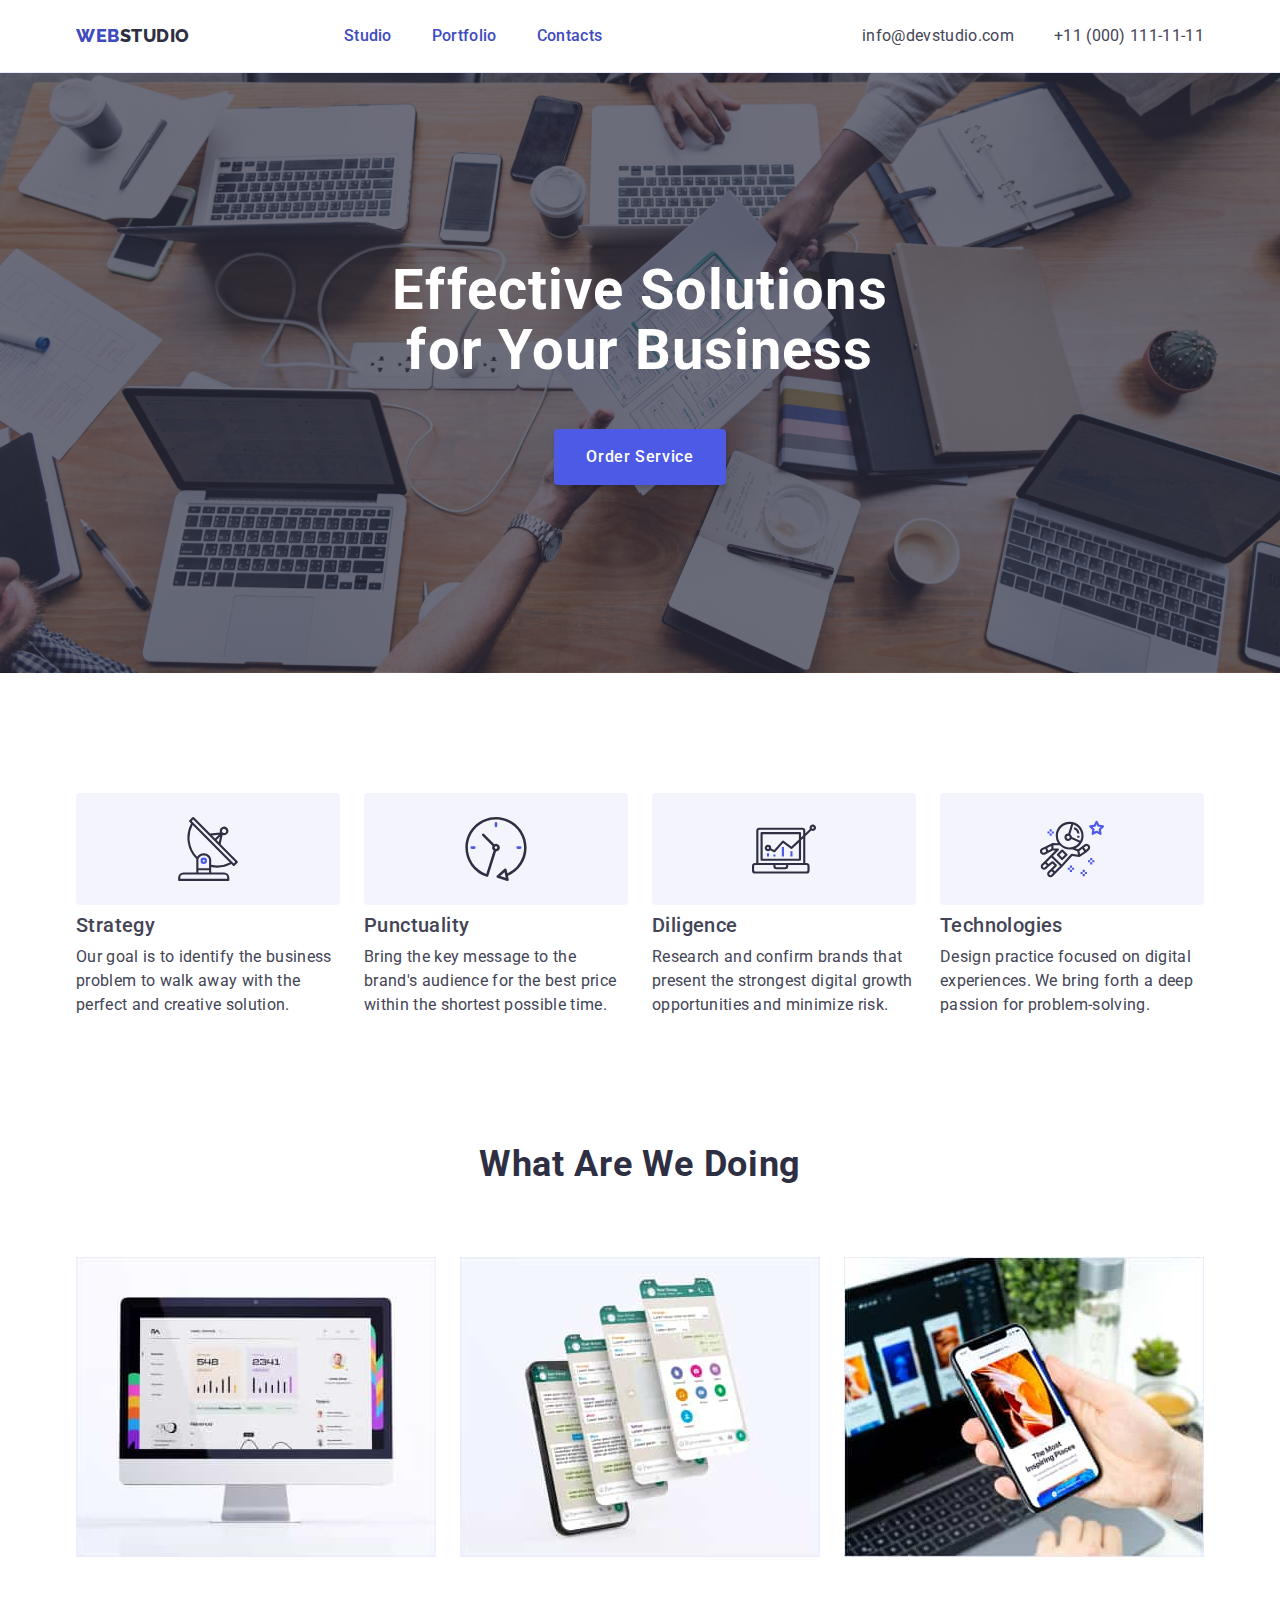
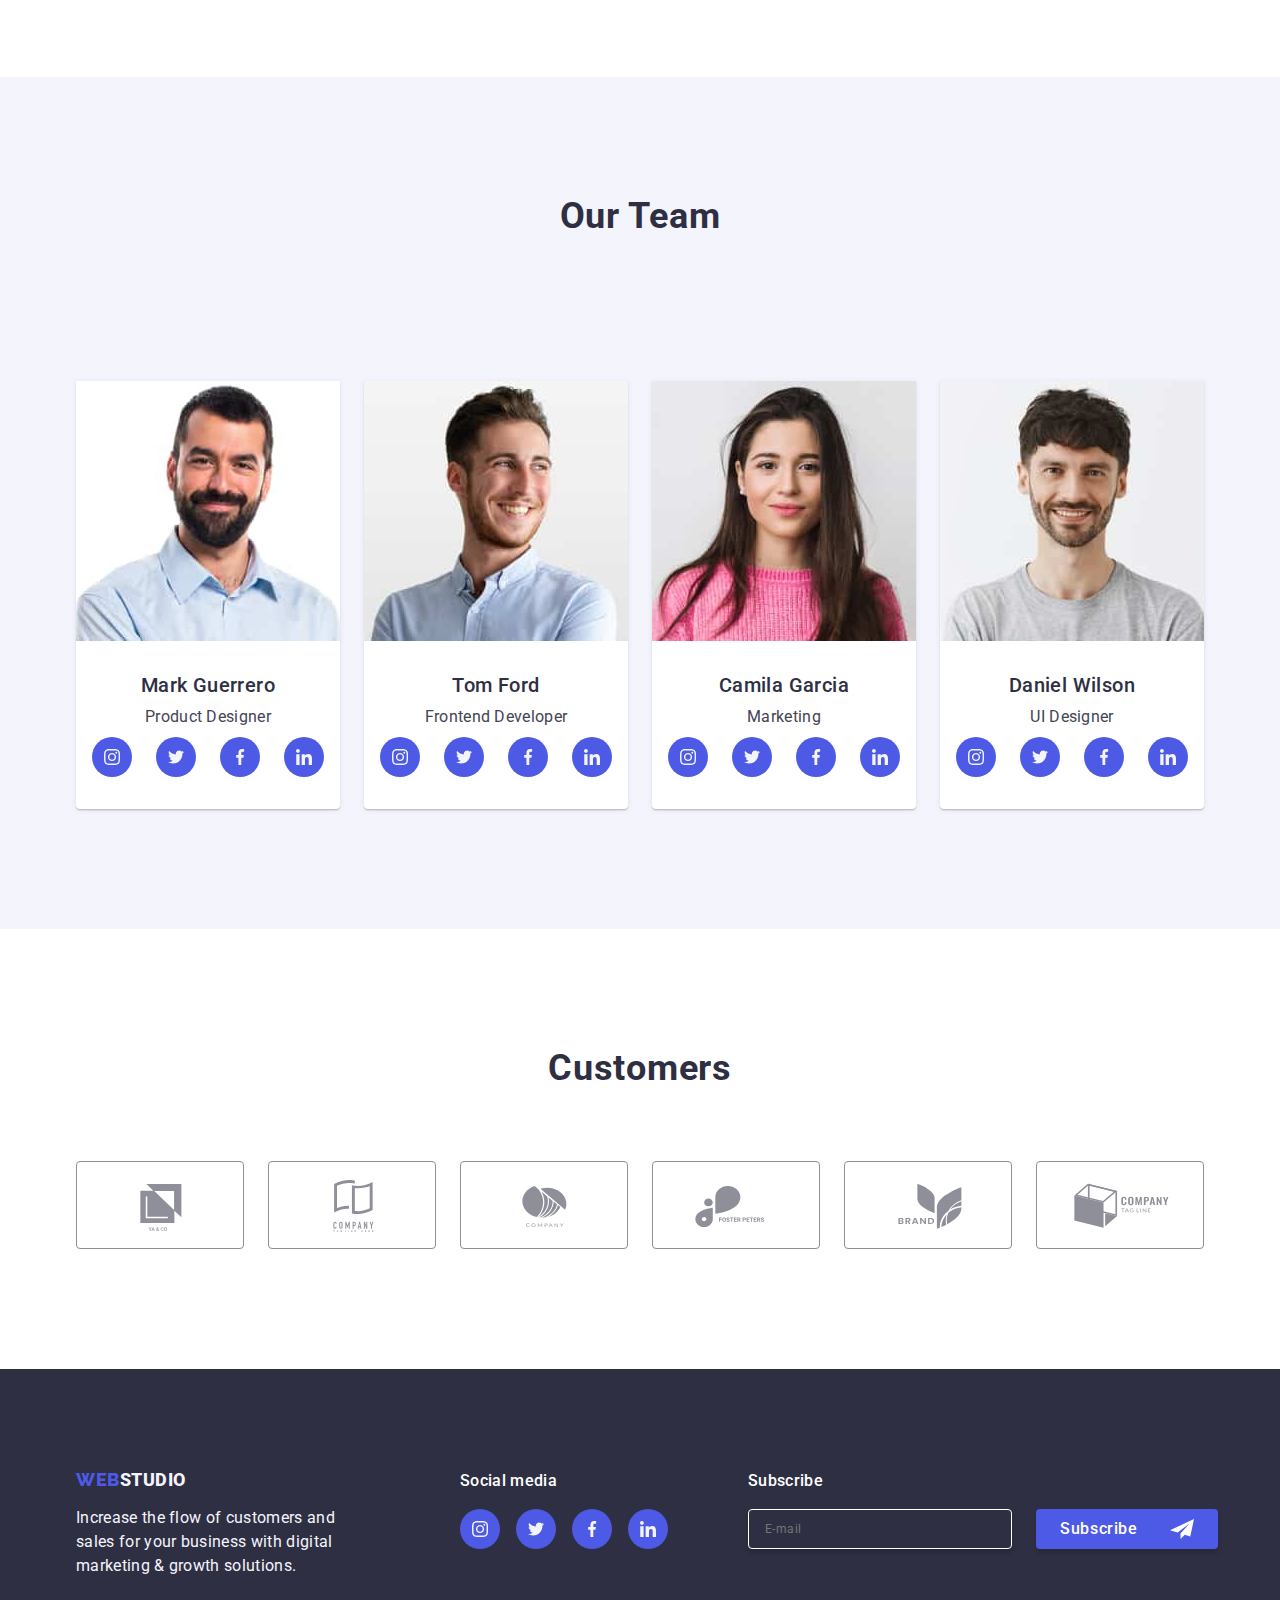
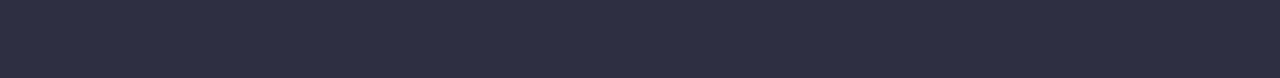
==== commit ce389bac: "new" ====
--- a/index.html
+++ b/index.html
@@ -399,7 +399,7 @@
                 <p class="footer-logo">Subscribe</p>
                 <form class="component-form">
                     <label class="form-mail" for="">
-                        <input class="form-input" type="text" placeholder="E-mail">
+                        <input class="form-input" name="email" type="email" placeholder="E-mail">
                     </label>
                     
 
@@ -430,7 +430,7 @@
                     <div class="review-form-input-wrapper">
                         <input class="review-form-input" type="text" name="user-name" pattern="[A-Z]{a-z}"
                             title="Kateruna" required id="user-name">
-                        <svg class="review-form-field-icon" width="18" height="18">
+                        <svg class="review-form-field-icon" width="18" height="24">
                             <use href="./images/icons.svg#icon-Vector-1"></use>
                         </svg>
                     </div>
@@ -458,20 +458,22 @@
                 </div>
                 <div class="review-form-field-wrapper-non">
                     <label class="review-form-field-label" for="user-comment">Comment</label>
-                    <textarea class="review-form-comment" name="user-comment" placeholder="Enter text">Text input</textarea>
+                    <textarea class="review-form-comment" name="user-comment" id="user-comment" placeholder="Text input">Text input</textarea>
                 </div>
                 <div class="review-form-checkbox-wrapper">
-                    <input class="review-form-checkbox visually-hidden" type="checkbox" name="privacy-policy" value="true"
-                        id="privacy-policy" required>
-                    <label class="review-form-checkbox" for="privacy-policy">
+                    <input class="review-form-checkbox visually-hidden" type="checkbox" name="user-privacy" value="true"
+                        id="user-privacy" required>
+                    <label class="review-form-checkbox" for="user-privacy" >
+                        <span class="review-form-svg">
                      <svg class="review-form-own-checkbox" width="16" height="16">
                         <use href="./images/icons.svg#icon-Checkbox"></use>
                      </svg>
                         I accept the terms and conditions of the <a class="color-policy" href="#">Privacy Policy</a>
+                    </span>
                     </label>
                 </div>
 
-                <button class="review-form-submit-btn" type="submit">Send</button>
+                <button type="submit" class="review-form-submit-btn">Send</button>
 
             </form>
         </div>
--- a/css/style.css
+++ b/css/style.css
@@ -753,13 +753,17 @@
 .form-input{
     width: 264px;
     height: 40px;
-    background: var(--NAVY-BLUE, #2E2F42);
+    font-size: 12px;
+    line-height: 1.5;
+    letter-spacing: 0.04em;
+    color: #ffffff;
     border-radius: 4px;
 border: 1px solid var(--WHITE, #FFF);
 box-shadow: 0px 4px 4px 0px rgba(0, 0, 0, 0.15);
 padding-left: 16px;
 padding-top: 8px;
 padding-bottom: 8px;
+background-color:transparent
 
 }
 
@@ -773,7 +777,7 @@
     letter-spacing: 0.64px;
     cursor: pointer;
     padding: 8px 24px;
-    width: 165px;
+    min-width: 165px;
     border: none;
     border-radius: 4px;
     box-shadow: 0px 4px 4px 0px rgba(0, 0, 0, 0.15);
@@ -783,6 +787,10 @@
 align-items: center;
 justify-content: center;
 gap: 16px;
+
+}
+.footer-button-svg{
+    margin-left: 16px;
 }
 
 
@@ -970,7 +978,7 @@
 font-weight: 500;
 line-height: 1.5;
 letter-spacing: 0.02em;
-padding-bottom: 16px;
+margin-bottom: 16px;
 }
 .review-form-input {
     width: 100%;
@@ -982,9 +990,11 @@
 border-radius: 4px;
 border: 1px solid var(--NAVY-BLUE-modal, rgba(46, 47, 66, 0.40));
 outline: 0px solid transparent;
+background-color: transparent; 
+transition: border-color 250ms cubic-bezier(0.4, 0, 0.2, 1);
 }
 .review-form-input:focus{
-    border-color: #31d0aa;
+    border-color: #4D5AE5;
 }
 .review-form-field-label{
     display: block;
@@ -993,7 +1003,8 @@
 font-weight: 400;
 line-height: 1.16; 
 letter-spacing: 0.04em;
-padding-bottom: 4px;
+margin-bottom: 4px;
+
 
 
 }
@@ -1008,6 +1019,7 @@
 top: 50%;
 left: 16px;
 transform: translateY(-50%);
+transition: fill 250ms cubic-bezier(0.4, 0, 0.2, 1); 
 
 
 }
@@ -1015,29 +1027,40 @@
 
 .review-form-input:focus + .review-form-field-icon {
     
-   fill: #31d0aa;
+    fill: #4D5AE5; 
     }
     
 .review-form-input-wrapper{
     position: relative;
+    margin-bottom: 24px;
 
 }
 .review-form-comment{
+    font-size: 12px;
+    line-height: 1.17;
+    letter-spacing: 0.04em;
+    color: rgba(46, 47, 66, 0.4);
 width: 100%;
 height: 120px;
 resize: none;
-padding-top: 8px;
-padding-left: 16px;
-padding-bottom: 0;
+padding: 8px 16px; 
+outline: transparent; 
 border-radius: 4px;
 border: 1px solid var(--NAVY-BLUE-modal, rgba(46, 47, 66, 0.40));
-}
+background-color: transparent; 
+transition: border-color 250ms cubic-bezier(0.4, 0, 0.2, 1); 
+}
+.review-form-comment:focus {
+    border-color: #4D5AE5; 
+}
+
+
 .review-form-comment::placeholder {
  color: var(--NAVY-BLUE-modal, rgba(46, 47, 66, 0.40));
 font-family: Roboto;
 font-size: 12px;
 font-weight: 400;
-line-height: 14px; /* 116.667% */
+line-height: 1.17; 
 letter-spacing: 0.48px
 }
 
@@ -1045,8 +1068,23 @@
     color: var(--LIGHT-SLATE, #8E8F99);
 font-size: 12px;
 font-weight: 400;
-line-height: 14px; /* 116.667% */
+line-height: 1.17; 
 letter-spacing: 0.48px;
+display: block;
+
+}
+.review-form-svg{
+display: inline-flex;
+    width: 16px;
+    height: 16px;
+    align-items: center;
+    justify-content: center;
+    fill: transparent;
+    border: 1px solid rgba(46, 47, 66, 0.4);
+    border-radius: 2px;
+    transition: background-color 250ms cubic-bezier(0.4, 0, 0.2, 1), border 250ms cubic-bezier(0.4, 0, 0.2, 1), fill 250ms cubic-bezier(0.4, 0, 0.2, 1);
+
+
 }
 
 .color-policy{
@@ -1073,6 +1111,7 @@
     border-radius: 4px;
     box-shadow: 0px 4px 4px 0px rgba(0, 0, 0, 0.15);
    margin: 24px auto;
+   transition: background-color 250ms cubic-bezier(0.4, 0, 0.2, 1); 
    
 
 
@@ -1086,6 +1125,9 @@
    
 stroke: var(--NAVY-BLUE-modal, rgba(46, 47, 66, 0.40));
 }
-.review-form-checkbox:checked + .review-form-checkbox > .review-form-own-checkbox{
-    background-color: #ffffff;
-}
+.review-form-checkbox:checked + .review-form-svg{
+    background-color: #404BBF;
+    border: none;
+    fill: #f4f4fd;
+
+}
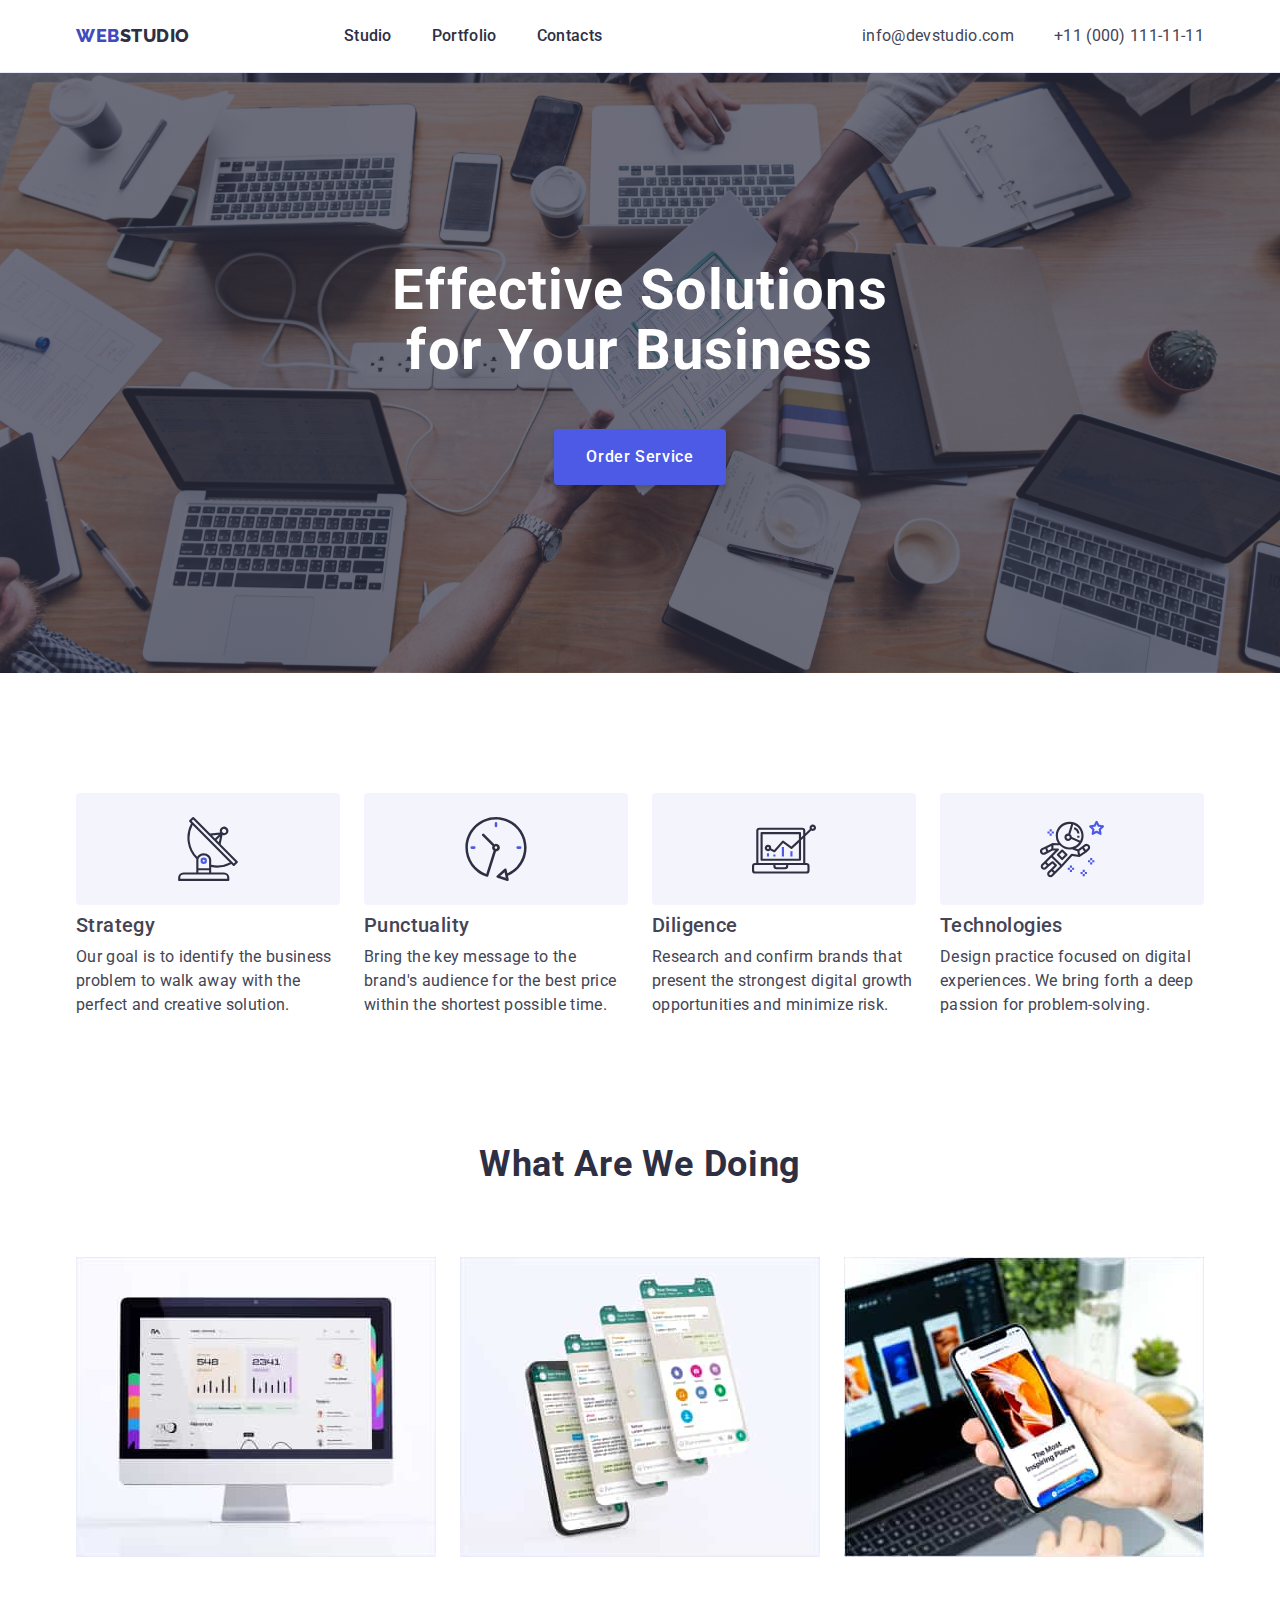
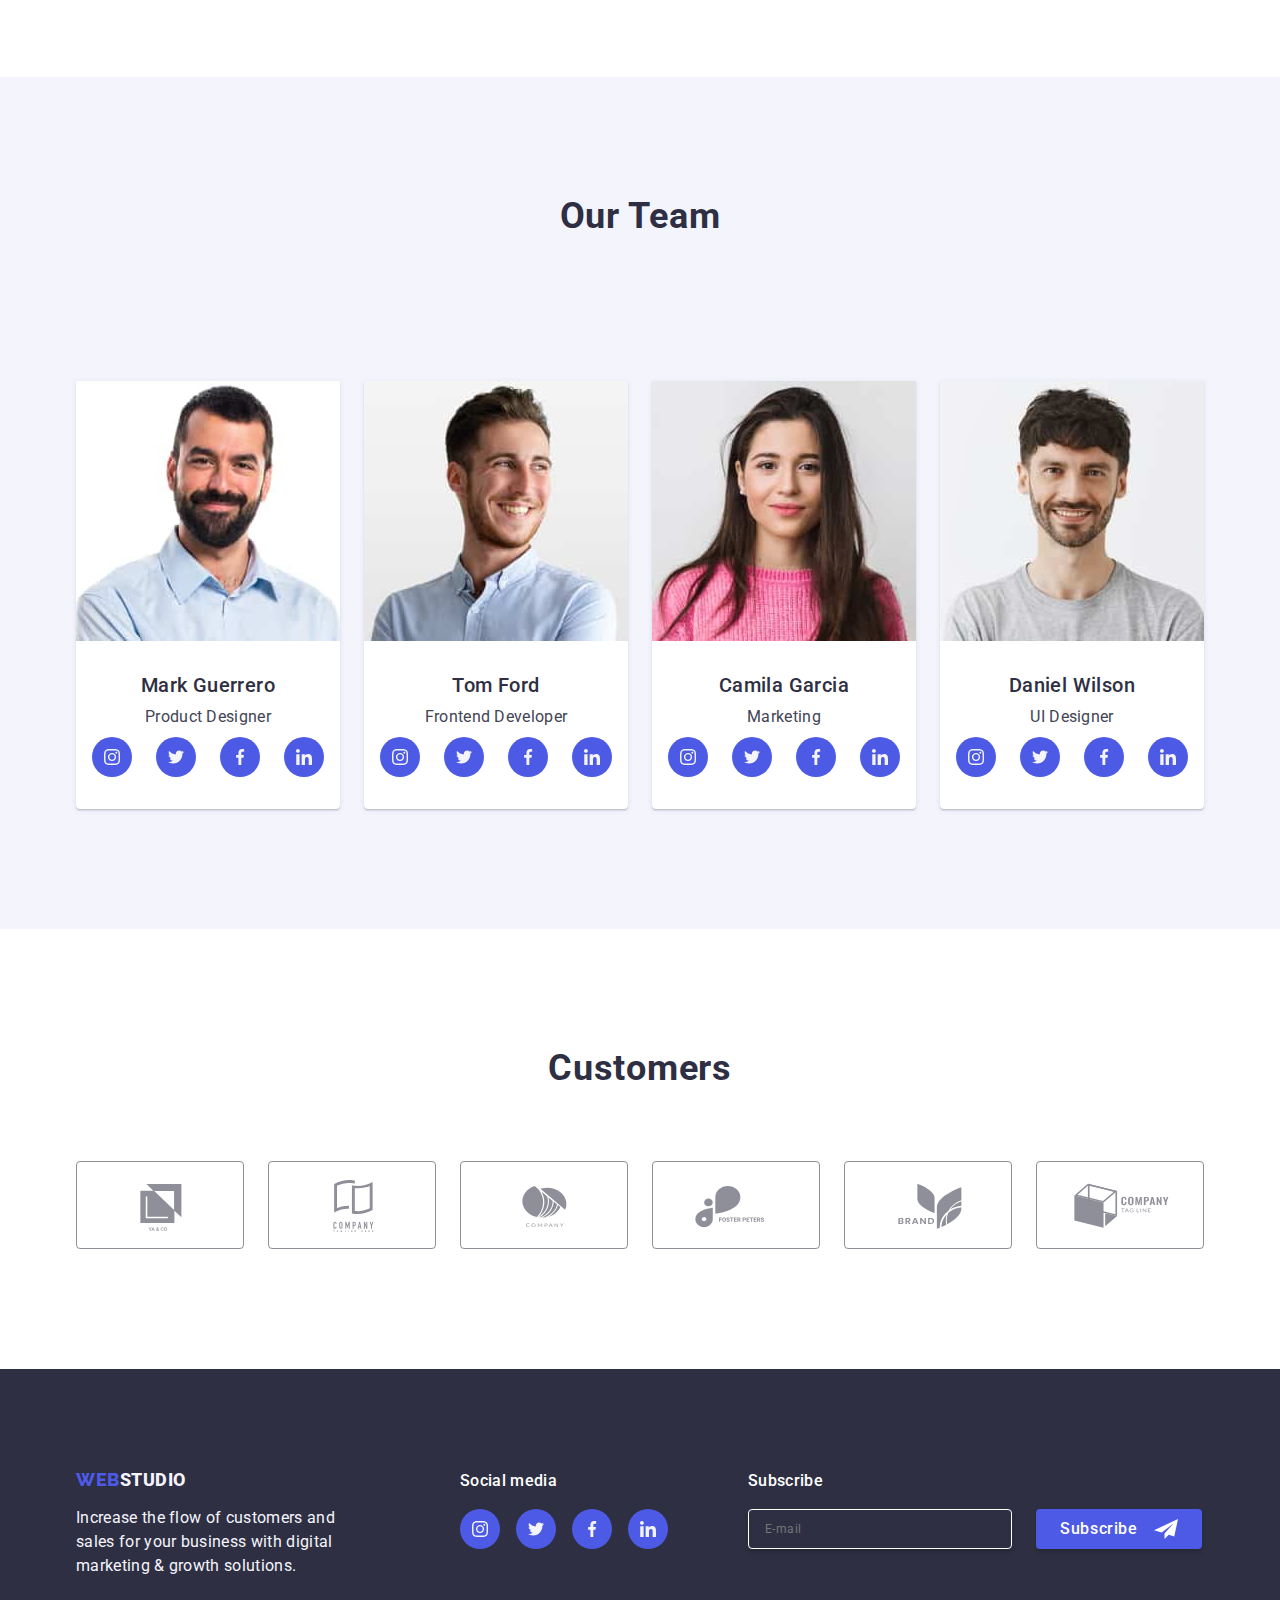
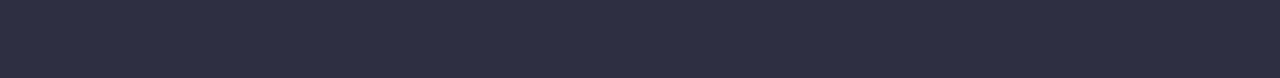
==== commit 946a261e: "new" ====
--- a/index.html
+++ b/index.html
@@ -5,7 +5,7 @@
     <meta charset="UTF-8" />
     <meta name="viewport" content="width=device-width, initial-scale=1.0" />
     <title>morozova</title>
-    <link rel="stylesheet" href="/images">
+   
     <link rel="preconnect" href="https://fonts.googleapis.com">
     <link rel="preconnect" href="https://fonts.gstatic.com" crossorigin>
     <link
@@ -398,12 +398,12 @@
             <div class="component-title">
                 <p class="footer-logo">Subscribe</p>
                 <form class="component-form">
-                    <label class="form-mail" for="">
-                        <input class="form-input" name="email" type="email" placeholder="E-mail">
+                    <label class="form-mail" for="email">
+                        <input class="form-input" type="email" name="email" id="email" placeholder="E-mail">
                     </label>
                     
 
-                    <button class="component-title-button">Subscribe
+                    <button class="component-title-button" type="submit">Subscribe
                     <svg class="footer-button-svg" width="24" height="24">
                         <use href="./images/icons.svg#icon-Frame-3"></use>
                     </svg>
@@ -430,7 +430,7 @@
                     <div class="review-form-input-wrapper">
                         <input class="review-form-input" type="text" name="user-name" pattern="[A-Z]{a-z}"
                             title="Kateruna" required id="user-name">
-                        <svg class="review-form-field-icon" width="18" height="24">
+                        <svg class="review-form-field-icon" width="18" height="18">
                             <use href="./images/icons.svg#icon-Vector-1"></use>
                         </svg>
                     </div>
@@ -458,18 +458,19 @@
                 </div>
                 <div class="review-form-field-wrapper-non">
                     <label class="review-form-field-label" for="user-comment">Comment</label>
-                    <textarea class="review-form-comment" name="user-comment" id="user-comment" placeholder="Text input">Text input</textarea>
+                    <textarea class="review-form-comment" name="user-comment" id="user-comment" placeholder="Text input"></textarea>
                 </div>
                 <div class="review-form-checkbox-wrapper">
-                    <input class="review-form-checkbox visually-hidden" type="checkbox" name="user-privacy" value="true"
+                    <input class="review-form-checkbox-non visually-hidden" type="checkbox" name="user-privacy" value="true"
                         id="user-privacy" required>
                     <label class="review-form-checkbox" for="user-privacy" >
                         <span class="review-form-svg">
-                     <svg class="review-form-own-checkbox" width="16" height="16">
+                     <svg class="review-form-own-checkbox" width="10" height="8">
                         <use href="./images/icons.svg#icon-Checkbox"></use>
                      </svg>
+                    </span>
                         I accept the terms and conditions of the <a class="color-policy" href="#">Privacy Policy</a>
-                    </span>
+                  
                     </label>
                 </div>
 
--- a/css/style.css
+++ b/css/style.css
@@ -112,7 +112,8 @@
 }
 
 .list-item-one {
-    color: #404bbf;
+    color: var(--NAVY-BLUE, #2E2F42);
+
     font-style: normal;
     font-size: 16px;
     font-weight: 500;
@@ -789,9 +790,6 @@
 gap: 16px;
 
 }
-.footer-button-svg{
-    margin-left: 16px;
-}
 
 
 /* cvg */
@@ -888,7 +886,6 @@
 
 .modal-window {
     width: 408px;
-    height: 584px;
     flex-shrink: 0;
     border-radius: 4px;
     background: var(--DAIRY, #FCFCFC);
@@ -900,7 +897,6 @@
     padding: 24px;
     padding-top: 72px;
     transition: background-color 250ms cubic-bezier(0.4, 0, 0.2, 1);
-
     transition: transform 250ms cubic-bezier(0.4, 0, 0.2, 1);
 }
 
@@ -967,9 +963,7 @@
     
 }
 /* ------form---- */
-.review-form{
-    display: block;
-}
+
 
 .review-form-description{
 color: var(--NAVY-BLUE, #2E2F42);
@@ -1001,7 +995,7 @@
     color: var(--LIGHT-SLATE, #8E8F99);
 font-size: 12px;
 font-weight: 400;
-line-height: 1.16; 
+line-height: 1.17; 
 letter-spacing: 0.04em;
 margin-bottom: 4px;
 
@@ -1032,7 +1026,7 @@
     
 .review-form-input-wrapper{
     position: relative;
-    margin-bottom: 24px;
+    /* margin-bottom: 24px; */
 
 }
 .review-form-comment{
@@ -1073,6 +1067,7 @@
 display: block;
 
 }
+
 .review-form-svg{
 display: inline-flex;
     width: 16px;
@@ -1083,7 +1078,7 @@
     border: 1px solid rgba(46, 47, 66, 0.4);
     border-radius: 2px;
     transition: background-color 250ms cubic-bezier(0.4, 0, 0.2, 1), border 250ms cubic-bezier(0.4, 0, 0.2, 1), fill 250ms cubic-bezier(0.4, 0, 0.2, 1);
-
+    margin-right: 8px;
 
 }
 
@@ -1110,7 +1105,7 @@
     border: none;
     border-radius: 4px;
     box-shadow: 0px 4px 4px 0px rgba(0, 0, 0, 0.15);
-   margin: 24px auto;
+   margin: 0 auto;
    transition: background-color 250ms cubic-bezier(0.4, 0, 0.2, 1); 
    
 
@@ -1121,13 +1116,32 @@
     fill: none;
    stroke-width: 1px;
    cursor: pointer;
-   margin-right: 8px;
+   opacity: 0;
+  
+  
    
 stroke: var(--NAVY-BLUE-modal, rgba(46, 47, 66, 0.40));
 }
-.review-form-checkbox:checked + .review-form-svg{
+
+.review-form-checkbox-non:checked + .review-form-checkbox > .review-form-svg{
+
     background-color: #404BBF;
     border: none;
     fill: #f4f4fd;
 
 }
+.review-form-checkbox-non:checked + .review-form-checkbox .review-form-own-checkbox{
+opacity: 1;
+background-color: transparent;
+border: none;
+fill: #f4f4fd;
+}
+.review-form-field-wrapper-non{
+    margin-bottom: 16px 
+}
+.review-form-checkbox-wrapper{
+    margin-bottom: 24px;
+}
+.review-form-checkbox-non{
+
+}
